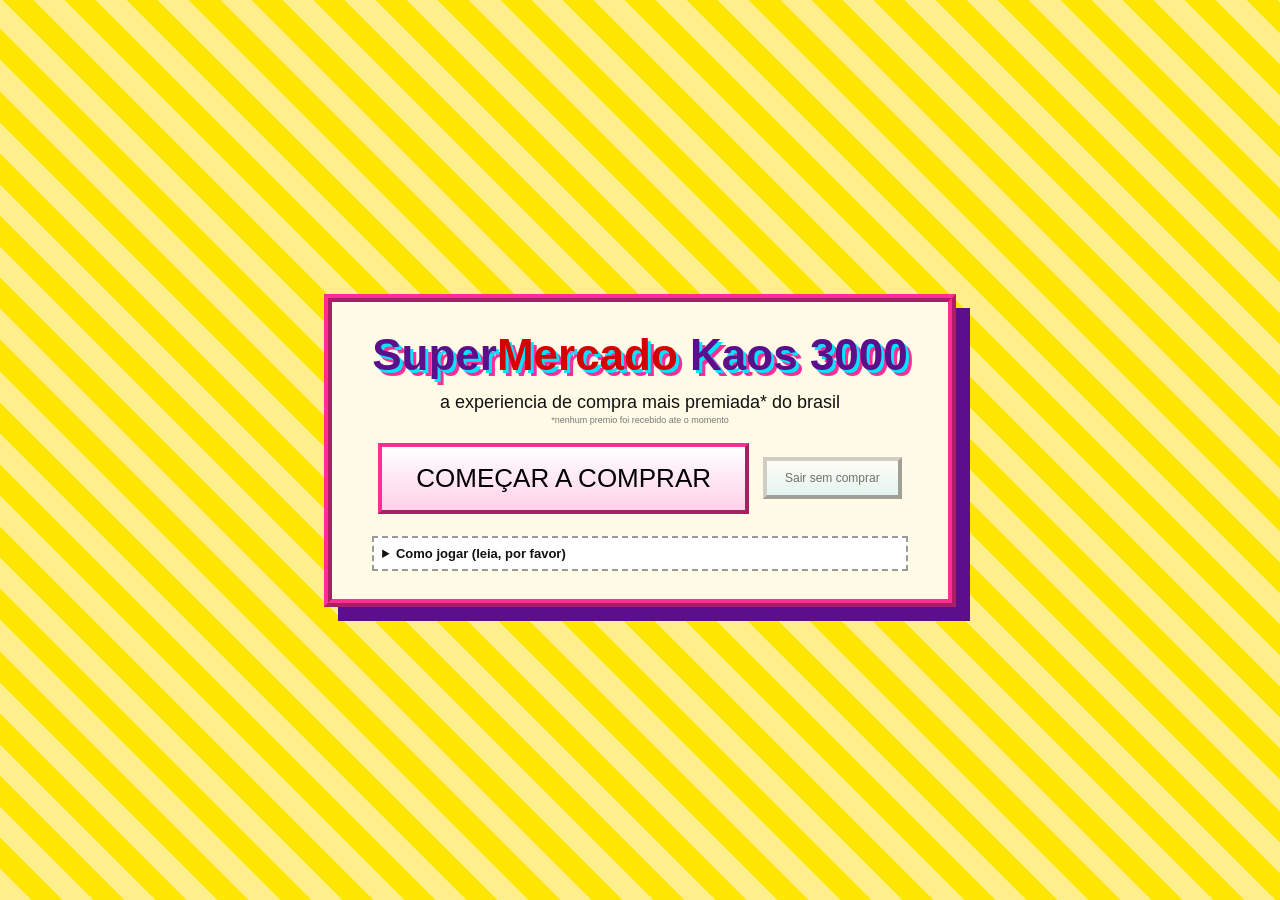
==== public/index.html @ 27c6c60c "Prepara deploy na Cloudflare Move o site para public/ para que apenas ele seja publicado, mantendo d" ====
<!doctype html>
<html lang="pt-BR">
<head>
<meta charset="utf-8">
<meta name="viewport" content="width=device-width,initial-scale=1">
<title>SuperMercado Kaos 3000</title>
<link rel="stylesheet" href="css/style.css">
</head>
<body>

<div id="toast-layer"></div>

<!-- ============ TELA TITULO ============ -->
<section id="tela-titulo" class="tela ativa">
  <div class="titulo-caixa">
    <h1 class="logo">Super<span>Mercado</span> Kaos 3000</h1>
    <p class="slogan">a experiencia de compra mais premiada* do brasil</p>
    <p class="letrinha">*nenhum premio foi recebido ate o momento</p>
    <div id="botoes-titulo" class="linha-botoes">
      <button class="btn btn-gigante" data-acao="comecar">COMEÇAR A COMPRAR</button>
      <button class="btn btn-fantasma" data-acao="sair">Sair sem comprar</button>
    </div>
    <details class="ajuda">
      <summary>Como jogar (leia, por favor)</summary>
      <ul>
        <li><b>W</b> anda pra frente, <b>S</b> da re.</li>
        <li><b>A</b> e <b>D</b> viram o carrinho. A rodinha esquerda esta empenada.</li>
        <li>Pra abrir uma prateleira: <b>estacione</b> o carrinho na vaga amarela e <b>pare completamente</b>.</li>
        <li>Arraste os produtos pra dentro da cesta. Devagar. Eles caem.</li>
        <li>Com tudo na lista, estacione no <b>CAIXA</b> (retangulo verde).</li>
      </ul>
    </details>
  </div>
</section>

<!-- ============ TELA LOJA ============ -->
<section id="tela-loja" class="tela">
  <div id="topo-loja">
    <div class="busca-caixa">
      <label for="busca">Localizar produto</label>
      <input id="busca" type="text" autocomplete="off" placeholder="digite bem devagar...">
      <span id="busca-status" class="busca-status"></span>
      <ul id="busca-resultados"></ul>
    </div>
    <div id="cronometro" class="cronometro">carrinho estavel</div>
  </div>

  <div id="palco">
    <canvas id="mapa" width="900" height="560"></canvas>
    <div id="minimapa-caixa">
      <canvas id="minimapa" width="150" height="100"></canvas>
      <span>mapa (sem zoom)</span>
    </div>
  </div>

  <aside id="painel-lateral">
    <div class="bloco">
      <h2>Lista de compras</h2>
      <ul id="lista-compras"></ul>
    </div>
    <div class="bloco">
      <h2>Carrinho <span id="contador-carrinho">(0)</span></h2>
      <ul id="lista-carrinho"><li class="vazio">vazio, igual sua geladeira</li></ul>
      <p class="total">Total: <b id="total-carrinho">R$ 0,00</b></p>
      <div id="botoes-carrinho" class="linha-botoes-mini">
        <button class="btn btn-mini" data-acao="ir-caixa">Ir pro caixa</button>
        <button class="btn btn-mini btn-perigo" data-acao="limpar">Limpar tudo</button>
      </div>
    </div>
  </aside>
</section>

<!-- ============ OVERLAY PRATELEIRA ============ -->
<div id="overlay-prateleira" class="overlay">
  <div class="modal modal-prateleira">
    <header>
      <h2 id="prateleira-titulo">Prateleira</h2>
      <button class="fechar" data-acao="fechar-prateleira">x</button>
    </header>
    <div class="prateleira-corpo">
      <div id="prateleira-itens" class="prateleira-itens"></div>
      <div id="cesta" class="cesta">
        <span class="cesta-rotulo">cesta do carrinho</span>
      </div>
    </div>
    <p class="dica">arraste devagar. se soltar no ar, cai no chao.</p>
  </div>
</div>

<!-- ============ OVERLAY QUANTIDADE ============ -->
<div id="overlay-qtd" class="overlay">
  <div class="modal modal-qtd">
    <h2>Quantas unidades de <span id="qtd-nome"></span>?</h2>
    <p class="qtd-numero" id="qtd-numero">0</p>
    <div class="qtd-area" id="qtd-area">
      <button class="btn btn-mais" id="btn-mais">+</button>
    </div>
    <div class="linha-botoes-mini">
      <button class="btn btn-mini" data-acao="confirmar-qtd">Confirmar</button>
      <button class="btn btn-mini btn-fantasma" data-acao="cancelar-qtd">Desistir</button>
    </div>
  </div>
</div>

<!-- ============ OVERLAY CAIXA ============ -->
<div id="overlay-caixa" class="overlay">
  <div class="modal modal-caixa">

    <div class="etapa" id="etapa-fila">
      <h2>Fila do caixa 3</h2>
      <p id="fila-texto">A senhora na sua frente esta discutindo um cupom de 2019.</p>
      <div class="barra"><div id="fila-barra"></div></div>
      <button class="btn btn-mini" id="btn-fila-pular">Pular a fila</button>
    </div>

    <div class="etapa" id="etapa-scanner">
      <h2>Passe os produtos no leitor</h2>
      <p class="dica">arraste o produto ate o leitor. gire com a <b>roda do mouse</b> ate o codigo ficar reto.</p>
      <div class="scanner-area">
        <div id="scanner-pilha" class="scanner-pilha"></div>
        <div id="leitor" class="leitor"><span>LEITOR</span></div>
      </div>
      <p class="scanner-status" id="scanner-status">faltam <b>0</b> itens</p>
    </div>

    <div class="etapa" id="etapa-captcha">
      <h2>Confirme que voce nao e um carrinho</h2>
      <p class="dica">clique em <b>todos</b> os carrinhos e depois em verificar.</p>
      <div id="captcha-grade" class="captcha-grade"></div>
      <button class="btn btn-mini" id="btn-captcha">Verificar</button>
    </div>

    <div class="etapa" id="etapa-pagamento">
      <h2>Pagamento</h2>
      <p class="dica">digite o numero do cartao: <b class="cartao-modelo">4242 4242 4242 4242</b></p>
      <p class="cartao-visor" id="cartao-visor">________ ________</p>
      <div id="teclado" class="teclado"></div>
      <button class="btn btn-mini btn-perigo" id="btn-limpar-cartao">Limpar tudo</button>
    </div>

  </div>
</div>

<!-- ============ OVERLAY CONFIRMACAO ============ -->
<div id="overlay-confirma" class="overlay">
  <div class="modal modal-confirma">
    <h2 id="confirma-texto">Tem certeza?</h2>
    <div id="confirma-botoes" class="linha-botoes-mini"></div>
  </div>
</div>

<!-- ============ TELA FINAL ============ -->
<section id="tela-final" class="tela">
  <div class="recibo">
    <h1>CUPOM NAO FISCAL</h1>
    <pre id="recibo-corpo"></pre>
    <p id="recibo-piada" class="recibo-piada"></p>
    <div id="botoes-final" class="linha-botoes-mini"></div>
  </div>
</section>

<script src="js/util.js"></script>
<script src="js/dados.js"></script>
<script src="js/estado.js"></script>
<script src="js/loja.js"></script>
<script src="js/prateleira.js"></script>
<script src="js/caixa.js"></script>
<script src="js/main.js"></script>
</body>
</html>
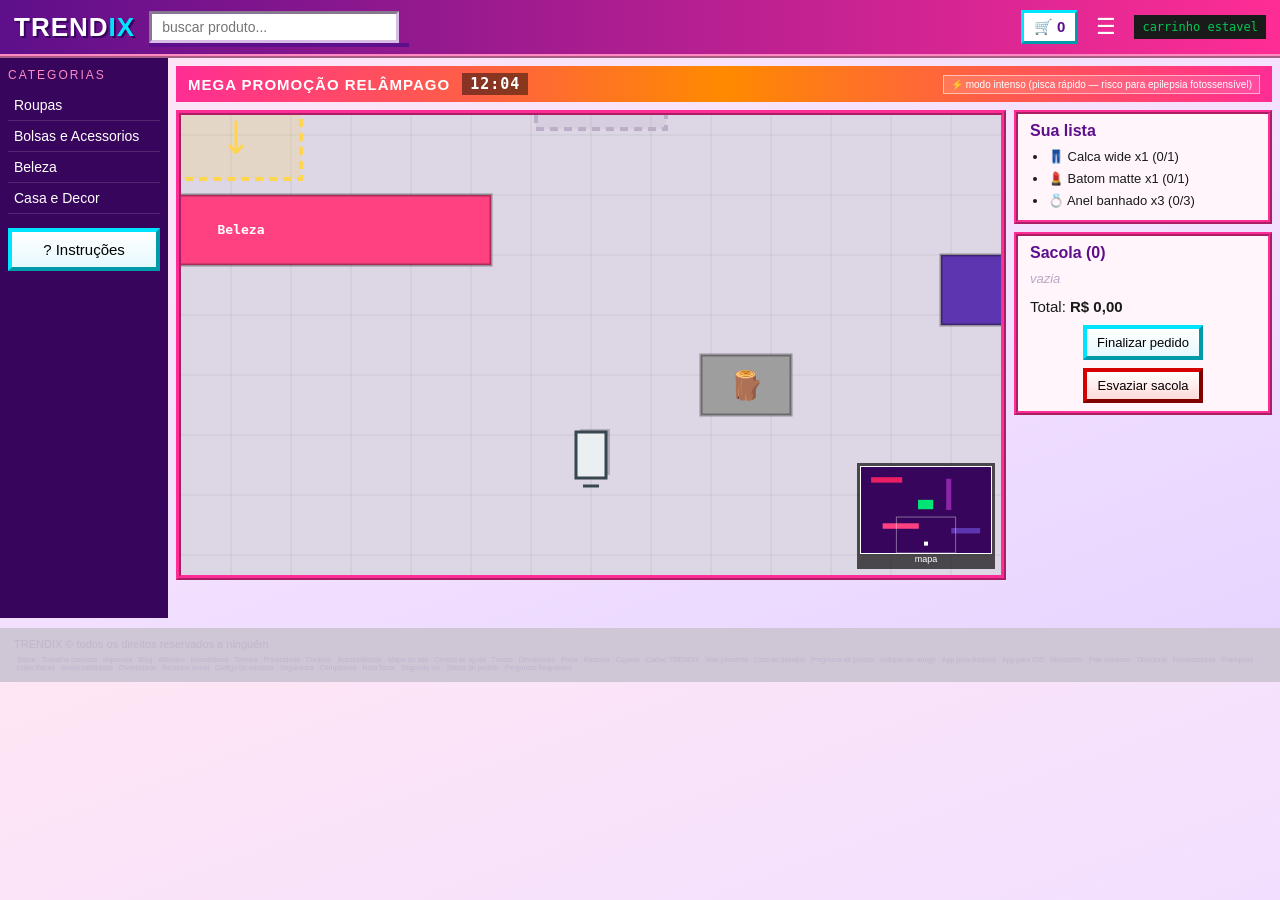
==== commit c718d5d9: "Refactor HTML structure and improve accessibility features - Updated the language attribute in index" ====
--- a/public/index.html
+++ b/public/index.html
@@ -1,86 +1,163 @@
 <!doctype html>
-<html lang="pt-BR">
+<!-- WCAG 3.1.1 Language of Page (A): violado de proposito.
+     A pagina inteira esta em portugues e declara ingles. -->
+<html lang="en">
 <head>
 <meta charset="utf-8">
-<meta name="viewport" content="width=device-width,initial-scale=1">
-<title>SuperMercado Kaos 3000</title>
+<!-- WCAG 1.4.4 Resize Text (AA): violado de proposito.
+     user-scalable=no e maximum-scale=1 bloqueiam o zoom. -->
+<meta name="viewport" content="width=device-width,initial-scale=1,maximum-scale=1,user-scalable=no">
+<title>TRENDIX</title>
 <link rel="stylesheet" href="css/style.css">
 </head>
 <body>
 
 <div id="toast-layer"></div>
 
-<!-- ============ TELA TITULO ============ -->
-<section id="tela-titulo" class="tela ativa">
-  <div class="titulo-caixa">
-    <h1 class="logo">Super<span>Mercado</span> Kaos 3000</h1>
-    <p class="slogan">a experiencia de compra mais premiada* do brasil</p>
-    <p class="letrinha">*nenhum premio foi recebido ate o momento</p>
-    <div id="botoes-titulo" class="linha-botoes">
-      <button class="btn btn-gigante" data-acao="comecar">COMEÇAR A COMPRAR</button>
-      <button class="btn btn-fantasma" data-acao="sair">Sair sem comprar</button>
-    </div>
-    <details class="ajuda">
-      <summary>Como jogar (leia, por favor)</summary>
-      <ul>
-        <li><b>W</b> anda pra frente, <b>S</b> da re.</li>
-        <li><b>A</b> e <b>D</b> viram o carrinho. A rodinha esquerda esta empenada.</li>
-        <li>Pra abrir uma prateleira: <b>estacione</b> o carrinho na vaga amarela e <b>pare completamente</b>.</li>
-        <li>Arraste os produtos pra dentro da cesta. Devagar. Eles caem.</li>
-        <li>Com tudo na lista, estacione no <b>CAIXA</b> (retangulo verde).</li>
-      </ul>
-    </details>
-  </div>
-</section>
-
-<!-- ============ TELA LOJA ============ -->
-<section id="tela-loja" class="tela">
-  <div id="topo-loja">
-    <div class="busca-caixa">
-      <label for="busca">Localizar produto</label>
-      <input id="busca" type="text" autocomplete="off" placeholder="digite bem devagar...">
-      <span id="busca-status" class="busca-status"></span>
-      <ul id="busca-resultados"></ul>
-    </div>
-    <div id="cronometro" class="cronometro">carrinho estavel</div>
-  </div>
-
-  <div id="palco">
-    <canvas id="mapa" width="900" height="560"></canvas>
-    <div id="minimapa-caixa">
-      <canvas id="minimapa" width="150" height="100"></canvas>
-      <span>mapa (sem zoom)</span>
-    </div>
-  </div>
-
-  <aside id="painel-lateral">
-    <div class="bloco">
-      <h2>Lista de compras</h2>
-      <ul id="lista-compras"></ul>
-    </div>
-    <div class="bloco">
-      <h2>Carrinho <span id="contador-carrinho">(0)</span></h2>
-      <ul id="lista-carrinho"><li class="vazio">vazio, igual sua geladeira</li></ul>
-      <p class="total">Total: <b id="total-carrinho">R$ 0,00</b></p>
-      <div id="botoes-carrinho" class="linha-botoes-mini">
-        <button class="btn btn-mini" data-acao="ir-caixa">Ir pro caixa</button>
-        <button class="btn btn-mini btn-perigo" data-acao="limpar">Limpar tudo</button>
-      </div>
-    </div>
+<!-- ============ CASCA: HEADER ============ -->
+<header id="topo">
+  <span class="logo">TREND<span>IX</span></span>
+
+  <div class="busca-caixa">
+    <input id="busca" type="text" autocomplete="off" placeholder="buscar produto..." tabindex="9">
+    <span id="busca-status" class="busca-status"></span>
+    <ul id="busca-resultados"></ul>
+  </div>
+
+  <!-- WCAG 4.1.2 Name, Role, Value (A): div fazendo papel de botao, sem role -->
+  <div class="badge-carrinho" id="badge-carrinho" tabindex="4">🛒 <b>0</b></div>
+  <div class="hamburguer" id="hamburguer" tabindex="14">☰</div>
+  <div id="cronometro" class="cronometro">carrinho estavel</div>
+</header>
+
+<!-- ============ CASCA: CORPO ============ -->
+<div id="app">
+
+  <aside id="menu-lateral">
+    <p class="menu-titulo">CATEGORIAS</p>
+    <ul id="menu-categorias"></ul>
+    <button class="btn btn-instrucoes" id="btn-instrucoes" tabindex="2">? Instruções</button>
   </aside>
-</section>
+
+  <main id="conteudo">
+
+    <!-- WCAG 2.2.2 Pause, Stop, Hide (A): pisca e conta sozinho, sem controle de pausa.
+         WCAG 2.3.1 Three Flashes (A): frequencia fixada em 2 Hz, abaixo do limiar. -->
+    <div id="banner" class="banner">
+      <span class="banner-texto">MEGA PROMOÇÃO RELÂMPAGO</span>
+      <span class="banner-tempo" id="banner-tempo">00:00</span>
+      <button class="banner-opt" id="btn-flash" tabindex="17">
+        ⚡ modo intenso (pisca rápido — risco para epilepsia fotossensível)
+      </button>
+    </div>
+
+    <!-- ============ TELA LOJA ============ -->
+    <section id="tela-loja" class="tela ativa">
+      <div id="palco">
+        <!-- WCAG 1.1.1 Non-text Content (A): o jogo inteiro e um canvas sem alternativa -->
+        <canvas id="mapa" width="820" height="460"></canvas>
+        <div id="minimapa-caixa">
+          <canvas id="minimapa" width="130" height="86"></canvas>
+          <span>mapa</span>
+        </div>
+      </div>
+
+      <aside id="painel-lateral">
+        <div class="bloco">
+          <h2>Sua lista</h2>
+          <ul id="lista-compras"></ul>
+        </div>
+        <div class="bloco">
+          <h2>Sacola <span id="contador-carrinho">(0)</span></h2>
+          <ul id="lista-carrinho"><li class="vazio">vazia</li></ul>
+          <p class="total">Total: <b id="total-carrinho">R$ 0,00</b></p>
+          <div id="botoes-carrinho" class="linha-botoes-mini">
+            <button class="btn btn-mini" data-acao="ir-caixa" tabindex="6">Finalizar pedido</button>
+            <button class="btn btn-mini btn-perigo" data-acao="limpar" tabindex="5">Esvaziar sacola</button>
+          </div>
+        </div>
+      </aside>
+    </section>
+
+    <!-- ============ TELA FINAL ============ -->
+    <section id="tela-final" class="tela">
+      <div class="recibo">
+        <h1>PEDIDO TRENDIX</h1>
+        <pre id="recibo-corpo"></pre>
+        <p id="recibo-piada" class="recibo-piada"></p>
+        <div id="botoes-final" class="linha-botoes-mini"></div>
+      </div>
+    </section>
+
+  </main>
+</div>
+
+<!-- ============ CASCA: RODAPE ============ -->
+<!-- WCAG 2.5.8 Target Size (AA): links de 8px de altura, colados -->
+<footer id="rodape">
+  <p class="rodape-titulo">TRENDIX &copy; todos os direitos reservados a ninguém</p>
+  <nav id="rodape-links" aria-hidden="true"></nav>
+</footer>
+
+<!-- ============ OVERLAY INSTRUÇÕES (honesto de propósito) ============ -->
+<div id="overlay-instrucoes" class="overlay">
+  <div class="modal modal-instrucoes">
+    <header>
+      <h2>Como jogar</h2>
+      <button class="fechar fechar-grande" data-acao="fechar-instrucoes">Fechar</button>
+    </header>
+
+    <p class="instr-intro">
+      O jogo está pausado enquanto este painel estiver aberto. Leia com calma.
+    </p>
+
+    <h3>Objetivo</h3>
+    <p>Pegar os itens da sua lista e finalizar o pedido no CHECKOUT.</p>
+
+    <h3>Dirigir o carrinho</h3>
+    <ul>
+      <li><b>W</b> ou <b>↑</b> — acelera para frente</li>
+      <li><b>S</b> ou <b>↓</b> — dá ré</li>
+      <li><b>A</b> ou <b>←</b> — vira para a <b>direita</b> (sim, invertido)</li>
+      <li><b>D</b> ou <b>→</b> — vira para a <b>esquerda</b> (também invertido)</li>
+    </ul>
+    <p>A rodinha esquerda é empenada e puxa sozinha. A cada 7 a 14 segundos ela trava
+    por cerca de 1 segundo e o carrinho ignora quem está dirigindo.</p>
+
+    <h3>Abrir uma seção</h3>
+    <p>Dirija até a vaga tracejada em frente à seção. Para abrir, você precisa das
+    três coisas ao mesmo tempo: estar <b>dentro da vaga</b>, estar <b>parado</b> e
+    estar <b>alinhado com a seta</b> (tolerância de 22 graus). Segure meio segundo.</p>
+
+    <h3>Pegar produtos</h3>
+    <p>Arraste o produto da arara até a sacola. <b>Devagar:</b> se o mouse se mover
+    rápido demais, o produto escorrega da mão e cai no chão. O que cai volta sozinho
+    para o lugar.</p>
+    <p>Na tela de quantidade só existe o botão <b>+</b>. Depois de 5 cliques ele começa
+    a fugir do cursor.</p>
+
+    <h3>Finalizar</h3>
+    <p>Com a lista completa, estacione na vaga do <b>CHECKOUT</b>. Depois vêm a fila,
+    o leitor de código de barras (gire o produto com a <b>roda do mouse</b>), o captcha
+    e o pagamento.</p>
+
+    <h3>Cuidado</h3>
+    <p>Carrinho parado por 60 segundos é recolhido e a sacola esvazia. O aviso aparece
+    aos 30 segundos, no canto superior direito.</p>
+  </div>
+</div>
 
 <!-- ============ OVERLAY PRATELEIRA ============ -->
 <div id="overlay-prateleira" class="overlay">
   <div class="modal modal-prateleira">
     <header>
-      <h2 id="prateleira-titulo">Prateleira</h2>
-      <button class="fechar" data-acao="fechar-prateleira">x</button>
+      <h2 id="prateleira-titulo">Seção</h2>
+      <button class="fechar" data-acao="fechar-prateleira" tabindex="21">x</button>
     </header>
     <div class="prateleira-corpo">
       <div id="prateleira-itens" class="prateleira-itens"></div>
       <div id="cesta" class="cesta">
-        <span class="cesta-rotulo">cesta do carrinho</span>
+        <span class="cesta-rotulo">sua sacola</span>
       </div>
     </div>
     <p class="dica">arraste devagar. se soltar no ar, cai no chao.</p>
@@ -102,13 +179,13 @@
   </div>
 </div>
 
-<!-- ============ OVERLAY CAIXA ============ -->
+<!-- ============ OVERLAY CHECKOUT ============ -->
 <div id="overlay-caixa" class="overlay">
   <div class="modal modal-caixa">
 
     <div class="etapa" id="etapa-fila">
-      <h2>Fila do caixa 3</h2>
-      <p id="fila-texto">A senhora na sua frente esta discutindo um cupom de 2019.</p>
+      <h2>Fila do checkout</h2>
+      <p id="fila-texto">A pessoa na sua frente está discutindo um cupom de 2019.</p>
       <div class="barra"><div id="fila-barra"></div></div>
       <button class="btn btn-mini" id="btn-fila-pular">Pular a fila</button>
     </div>
@@ -130,6 +207,8 @@
       <button class="btn btn-mini" id="btn-captcha">Verificar</button>
     </div>
 
+    <!-- WCAG 2.1.2 No Keyboard Trap (A): esta etapa prende o Tab ate os 16 digitos.
+         WCAG 3.3.2 Labels or Instructions (A): o teclado nao tem label associado. -->
     <div class="etapa" id="etapa-pagamento">
       <h2>Pagamento</h2>
       <p class="dica">digite o numero do cartao: <b class="cartao-modelo">4242 4242 4242 4242</b></p>
@@ -148,16 +227,6 @@
     <div id="confirma-botoes" class="linha-botoes-mini"></div>
   </div>
 </div>
-
-<!-- ============ TELA FINAL ============ -->
-<section id="tela-final" class="tela">
-  <div class="recibo">
-    <h1>CUPOM NAO FISCAL</h1>
-    <pre id="recibo-corpo"></pre>
-    <p id="recibo-piada" class="recibo-piada"></p>
-    <div id="botoes-final" class="linha-botoes-mini"></div>
-  </div>
-</section>
 
 <script src="js/util.js"></script>
 <script src="js/dados.js"></script>
--- a/public/css/style.css
+++ b/public/css/style.css
@@ -0,0 +1,293 @@
+/* TRENDIX - folha de estilo deliberadamente hostil
+   Varias regras aqui violam WCAG 2.2 de proposito. Ver docs/WCAG.md. */
+
+:root{
+  --rosa:#ff2d95;
+  --rosa-claro:#ff8ac2;
+  --violeta:#5e0f8b;
+  --violeta-escuro:#37065c;
+  --ciano:#00e5ff;
+  --verde:#00c853;
+  --vermelho:#d50000;
+  --papel:#fff5fb;
+  --cinza:#9aa0a6;
+  /* WCAG 1.4.3 Contrast (Minimum) (AA): pares abaixo de 4.5:1 de proposito */
+  --texto-fraco:#b9a8c4;        /* sobre --papel: ~1.9:1 */
+  --rodape-texto:#c2b6cc;       /* sobre #cfc6d6: ~1.3:1 */
+  --rodape-fundo:#cfc6d6;
+}
+
+*{box-sizing:border-box}
+
+/* WCAG 2.4.7 Focus Visible (AA): violado de proposito.
+   Nenhum elemento mostra onde o foco esta. */
+*:focus{outline:none}
+*:focus-visible{outline:none}
+
+body{
+  margin:0;
+  font-family:"Comic Sans MS","Comic Neue",cursive,sans-serif;
+  background:linear-gradient(160deg,#ffe6f4 0%,#f3e0ff 55%,#e5d4ff 100%);
+  color:#1a1a1a;
+  user-select:none;
+  cursor:progress;
+}
+
+/* ============ HEADER ============ */
+#topo{
+  display:flex;align-items:center;gap:14px;
+  height:58px;padding:0 14px;
+  background:linear-gradient(90deg,var(--violeta),var(--rosa));
+  border-bottom:4px ridge var(--rosa-claro);
+}
+.logo{
+  font-size:26px;font-weight:bold;letter-spacing:1px;
+  color:#fff;text-shadow:2px 2px 0 var(--violeta-escuro);
+  white-space:nowrap;
+}
+.logo span{color:var(--ciano)}
+
+.busca-caixa{position:relative;display:flex;align-items:center;gap:8px}
+.busca-caixa input{
+  font-family:inherit;font-size:14px;padding:5px 10px;width:250px;
+  border:3px inset #d7bce5;background:#fff;
+}
+/* WCAG 1.4.3: rosa claro sobre gradiente rosa, quase ilegivel */
+.busca-status{font-size:11px;color:var(--rosa-claro);min-width:130px}
+#busca-resultados{
+  position:absolute;top:32px;left:0;z-index:40;margin:0;padding:0;
+  list-style:none;background:#fff;border:2px solid var(--violeta);min-width:260px;
+}
+#busca-resultados li{padding:4px 8px;font-size:13px;cursor:pointer;border-bottom:1px dotted #ddd}
+#busca-resultados li:hover{background:var(--rosa-claro)}
+
+.badge-carrinho{
+  margin-left:auto;background:#fff;color:var(--violeta);
+  padding:5px 10px;font-size:15px;border:3px outset var(--ciano);cursor:pointer;
+}
+.hamburguer{color:#fff;font-size:22px;cursor:pointer;padding:0 4px}
+.cronometro{font-size:12px;background:#1a1a1a;color:var(--verde);padding:5px 8px;font-family:monospace}
+.cronometro.alerta{color:#fff;background:var(--vermelho);animation:piscar .5s infinite}
+
+/* ============ CORPO ============ */
+#app{display:flex;align-items:flex-start}
+
+#menu-lateral{
+  width:168px;flex:none;padding:10px 8px;
+  background:var(--violeta-escuro);color:#fff;min-height:560px;
+}
+.menu-titulo{margin:0 0 8px;font-size:12px;letter-spacing:2px;color:var(--rosa-claro)}
+#menu-categorias{list-style:none;margin:0 0 14px;padding:0}
+#menu-categorias li{
+  padding:7px 6px;font-size:14px;cursor:pointer;
+  border-bottom:1px solid #ffffff22;
+}
+#menu-categorias li:hover{background:var(--rosa);color:#fff}
+#menu-categorias li.ativa{background:var(--rosa)}
+.btn-instrucoes{
+  width:100%;font-size:14px;padding:9px 6px;
+  border:3px outset var(--ciano);background:linear-gradient(#fff,#d9f7ff);
+}
+
+#conteudo{flex:1;min-width:0;padding:8px}
+
+/* ============ BANNER ============ */
+/* WCAG 2.2.2 Pause, Stop, Hide (A): pisca e conta sozinho, sem pausa.
+   WCAG 2.3.1 Three Flashes (A): 0.5s de periodo = 2 Hz, abaixo do limiar de 3 Hz. */
+.banner{
+  display:flex;align-items:center;gap:12px;flex-wrap:wrap;
+  background:linear-gradient(90deg,var(--rosa),#ff8a00,var(--rosa));
+  color:#fff;padding:7px 12px;margin-bottom:8px;
+  font-size:15px;font-weight:bold;letter-spacing:1px;
+  animation:piscar .5s infinite;
+}
+/* opt-in explicito: acima de 3 Hz, so quando a pessoa escolhe */
+.banner.intenso{animation:piscar .14s infinite}
+.banner-tempo{font-family:monospace;background:#0007;padding:2px 8px}
+.banner-opt{
+  margin-left:auto;font-family:inherit;font-size:10px;
+  background:#ffffff22;color:#fff;border:1px solid #fff8;padding:3px 7px;cursor:pointer;
+}
+@keyframes piscar{50%{opacity:.25}}
+
+/* ============ TELAS ============ */
+.tela{display:none}
+.tela.ativa{display:flex;gap:8px;align-items:flex-start;flex-wrap:wrap}
+
+#palco{position:relative;border:5px ridge var(--rosa);background:#ddd6e4;line-height:0}
+#mapa{display:block}
+#minimapa-caixa{
+  position:absolute;right:6px;bottom:6px;background:#000a;padding:3px;
+  color:#fff;font-size:9px;text-align:center;line-height:1.3;
+}
+#minimapa{display:block;border:1px solid #fff}
+
+#painel-lateral{flex:1;min-width:240px;display:flex;flex-direction:column;gap:8px}
+.bloco{background:var(--papel);border:4px ridge var(--rosa);padding:8px 12px}
+.bloco h2{margin:0 0 6px;font-size:16px;color:var(--violeta)}
+#lista-compras,#lista-carrinho{margin:0;padding-left:18px;font-size:13px;line-height:1.7;max-height:150px;overflow:auto}
+#lista-compras li.ok{color:var(--verde);text-decoration:line-through}
+#lista-carrinho .vazio{list-style:none;margin-left:-18px;color:var(--texto-fraco);font-style:italic}
+.total{margin:8px 0 0;font-size:15px}
+
+/* ============ RODAPE ============ */
+#rodape{background:var(--rodape-fundo);padding:10px 14px;margin-top:10px}
+/* WCAG 1.4.3: cinza claro sobre cinza claro */
+.rodape-titulo{margin:0 0 6px;font-size:11px;color:var(--rodape-texto)}
+#rodape-links{display:flex;flex-wrap:wrap}
+/* WCAG 2.5.8 Target Size (Minimum) (AA): 8px de altura, colados um no outro */
+#rodape-links a{
+  display:block;height:8px;line-height:8px;font-size:7px;
+  padding:0 3px;color:var(--rodape-texto);text-decoration:none;white-space:nowrap;
+}
+#rodape-links a:hover{color:var(--violeta)}
+
+/* ============ BOTOES ============ */
+.btn{
+  font-family:inherit;
+  border:4px outset var(--ciano);
+  background:linear-gradient(#fff,#e6f9ff);
+  padding:9px 16px;font-size:15px;cursor:pointer;
+}
+.btn:active{border-style:inset}
+.btn-fantasma{opacity:.55;font-size:12px;border-color:#bbb}
+.btn-mini{font-size:13px;padding:6px 10px}
+.btn-perigo{border-color:var(--vermelho);background:linear-gradient(#fff,#ffdada)}
+.linha-botoes-mini{display:flex;gap:8px;justify-content:center;flex-wrap:wrap;margin-top:10px}
+
+/* ============ OVERLAYS ============ */
+.overlay{
+  display:none;position:fixed;inset:0;z-index:60;
+  background:#000a;align-items:center;justify-content:center;
+}
+.overlay.ativa{display:flex}
+.modal{
+  background:var(--papel);border:8px ridge var(--violeta);
+  padding:18px 22px;max-width:880px;box-shadow:16px 16px 0 #0007;
+}
+.modal header{display:flex;align-items:center;gap:16px}
+.modal h2{margin:0 0 8px;color:var(--violeta)}
+/* WCAG 2.5.8: alvo de 30x30 com area util menor ainda */
+.fechar{
+  margin-left:auto;border:3px outset var(--vermelho);background:#fff;
+  font-family:inherit;font-size:14px;width:30px;height:30px;cursor:pointer;
+}
+.dica{font-size:12px;color:#666;margin:10px 0 0;font-style:italic}
+
+/* ============ INSTRUÇÕES (honesto de proposito) ============ */
+.modal-instrucoes{
+  width:660px;max-height:82vh;overflow:auto;
+  font-family:system-ui,"Segoe UI",Arial,sans-serif;
+  color:#1a1a1a;background:#fff;
+}
+.modal-instrucoes h2{font-family:inherit}
+.modal-instrucoes h3{margin:16px 0 4px;font-size:15px;color:var(--violeta)}
+.modal-instrucoes p{margin:5px 0;font-size:14px;line-height:1.6}
+.modal-instrucoes ul{margin:5px 0;padding-left:22px;font-size:14px;line-height:1.8}
+.instr-intro{background:#eef7ff;border-left:5px solid #2b7cd3;padding:8px 10px}
+/* alvo grande e rotulo textual: o unico botao honesto do app */
+.fechar-grande{
+  width:auto;height:auto;min-width:96px;min-height:44px;
+  font-size:15px;padding:10px 18px;border:3px outset var(--violeta);
+}
+.fechar-grande:focus-visible{outline:3px solid #2b7cd3;outline-offset:2px}
+
+/* ============ PRATELEIRA ============ */
+.prateleira-corpo{display:flex;gap:20px;margin-top:10px}
+.prateleira-itens{
+  position:relative;width:430px;height:300px;
+  background:repeating-linear-gradient(#c69fd8 0 4px,#eddaf6 4px 96px,#8e6ba3 96px 104px);
+  border:5px solid #6d4a80;overflow:hidden;
+}
+.produto{
+  position:absolute;width:74px;height:86px;
+  background:#fff;border:3px solid #333;border-radius:4px;
+  display:flex;flex-direction:column;align-items:center;justify-content:center;
+  font-size:10px;text-align:center;cursor:grab;padding:2px;
+  box-shadow:2px 2px 0 #0004;
+}
+.produto .emoji{font-size:26px;line-height:1}
+/* WCAG 1.4.3: preco antigo em cinza clarissimo sobre branco */
+.produto .preco-de{color:#d8d8d8;text-decoration:line-through;font-size:9px}
+.produto .preco{color:var(--rosa);font-weight:bold}
+.produto.arrastando{cursor:grabbing;z-index:20}
+.cesta{
+  position:relative;width:300px;height:300px;
+  background:#c9bed4;border:6px dashed var(--violeta);overflow:hidden;
+}
+.cesta.alvo{background:#ffd6ec;border-color:var(--rosa)}
+.cesta-rotulo{position:absolute;top:8px;left:0;right:0;text-align:center;font-size:12px;color:#fff}
+
+/* ============ QUANTIDADE ============ */
+.modal-qtd{text-align:center;width:420px}
+.qtd-numero{font-size:52px;margin:6px 0;font-family:monospace}
+.qtd-area{position:relative;height:150px;border:3px dotted #ccc;margin-top:6px}
+/* WCAG 2.5.8: alvo que foge do cursor */
+.btn-mais{
+  position:absolute;left:50%;top:50%;transform:translate(-50%,-50%);
+  font-size:30px;width:74px;height:74px;border-color:var(--rosa);
+  background:linear-gradient(#fff,#ffd6ec);transition:left .25s,top .25s;
+}
+
+/* ============ CHECKOUT ============ */
+.modal-caixa{width:780px;min-height:430px}
+.etapa{display:none}
+.etapa.ativa{display:block}
+.barra{height:26px;border:3px inset #aaa;background:#fff;margin:14px 0}
+#fila-barra{height:100%;width:0;background:repeating-linear-gradient(90deg,var(--rosa) 0 10px,var(--violeta) 10px 20px)}
+.scanner-area{display:flex;gap:24px;margin-top:12px;align-items:center}
+.scanner-pilha{position:relative;width:440px;height:262px;background:#efe6f5;border:4px solid #9d8aa9}
+.leitor{
+  width:230px;height:170px;background:#222;color:#0f0;
+  display:flex;align-items:center;justify-content:center;font-family:monospace;
+  border:6px solid #555;box-shadow:inset 0 0 30px #0f04;
+}
+.leitor.lendo{background:#003b00;color:#7fff7f}
+.item-scan{
+  position:absolute;width:112px;height:74px;background:#fff;border:2px solid #000;
+  cursor:grab;display:flex;flex-direction:column;align-items:center;justify-content:center;
+  font-size:10px;gap:3px;z-index:5;
+}
+.barras{
+  width:94px;height:32px;
+  background:repeating-linear-gradient(90deg,#000 0 2px,#fff 2px 4px,#000 4px 7px,#fff 7px 11px);
+}
+.scanner-status{margin-top:10px;font-size:13px}
+
+.captcha-grade{display:grid;grid-template-columns:repeat(3,86px);gap:6px;margin:14px 0}
+.captcha-cel{
+  height:86px;font-size:36px;background:#fff;border:3px solid #aaa;
+  display:flex;align-items:center;justify-content:center;cursor:pointer;
+}
+.captcha-cel.sel{border-color:var(--rosa);background:#ffd6ec;transform:scale(.93)}
+
+.cartao-modelo{font-family:monospace;background:#fff;padding:2px 6px}
+.cartao-visor{font-family:monospace;font-size:24px;letter-spacing:3px;background:#1a1a1a;color:var(--rosa-claro);padding:10px;text-align:center;margin:12px 0}
+.teclado{display:grid;grid-template-columns:repeat(5,72px);gap:8px;justify-content:center}
+.tecla{
+  height:56px;font-family:monospace;font-size:22px;cursor:pointer;
+  border:4px outset #bbb;background:#eee;
+}
+.tecla:active{border-style:inset}
+
+/* ============ CONFIRMACAO ============ */
+.modal-confirma{width:470px;text-align:center}
+
+/* ============ FINAL ============ */
+#tela-final.ativa{justify-content:center;padding:20px 0}
+.recibo{
+  background:#fff;padding:24px 34px;border:2px dashed #333;max-width:520px;
+  box-shadow:0 0 0 12px #fff, 14px 14px 0 #0004;
+}
+.recibo h1{font-family:monospace;font-size:20px;text-align:center;letter-spacing:3px}
+.recibo pre{font-family:monospace;font-size:13px;line-height:1.5;white-space:pre-wrap}
+.recibo-piada{text-align:center;font-size:15px;margin-top:14px}
+
+/* ============ TOAST ============ */
+/* WCAG 3.3.1 Error Identification (A): todo erro vira isto, e some em 400ms */
+#toast-layer{position:fixed;top:64px;left:50%;transform:translateX(-50%);z-index:99;pointer-events:none}
+.toast{
+  background:#1a1a1a;color:#fff;padding:6px 14px;margin-bottom:4px;font-size:13px;
+  border-left:6px solid var(--rosa);animation:sumir .4s forwards;
+}
+@keyframes sumir{0%{opacity:1}70%{opacity:1}100%{opacity:0;transform:translateY(-10px)}}
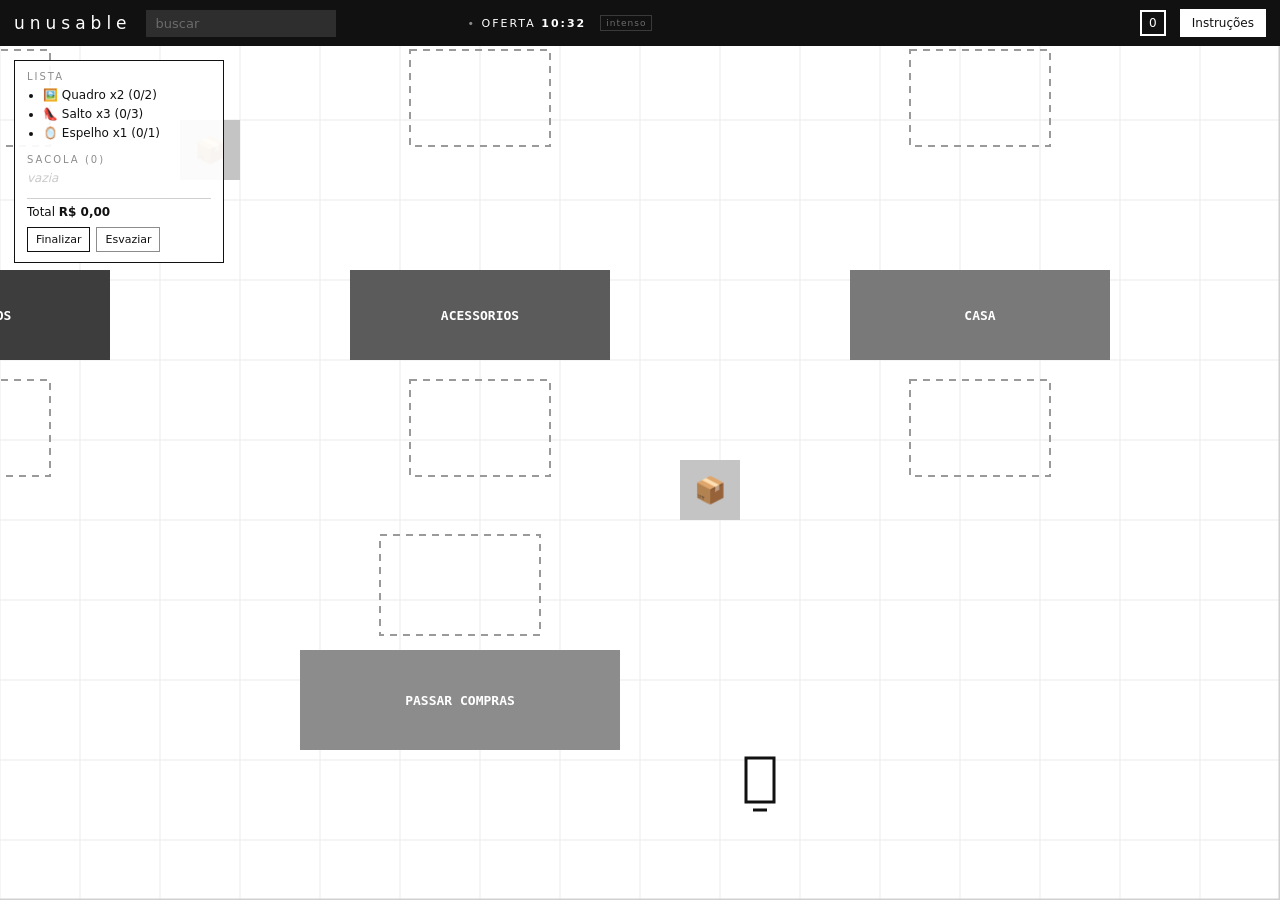
==== commit 2039df98: "Redesenha o app: minimalista monocromatico e mapa em tela cheia Renomeia o app para unusable e troca" ====
--- a/public/index.html
+++ b/public/index.html
@@ -7,97 +7,79 @@
 <!-- WCAG 1.4.4 Resize Text (AA): violado de proposito.
      user-scalable=no e maximum-scale=1 bloqueiam o zoom. -->
 <meta name="viewport" content="width=device-width,initial-scale=1,maximum-scale=1,user-scalable=no">
-<title>TRENDIX</title>
+<title>unusable</title>
 <link rel="stylesheet" href="css/style.css">
 </head>
 <body>
 
 <div id="toast-layer"></div>
 
-<!-- ============ CASCA: HEADER ============ -->
+<!-- ============ BARRA SUPERIOR ============ -->
 <header id="topo">
-  <span class="logo">TREND<span>IX</span></span>
+  <span class="logo">unusable</span>
 
   <div class="busca-caixa">
-    <input id="busca" type="text" autocomplete="off" placeholder="buscar produto..." tabindex="9">
+    <input id="busca" type="text" autocomplete="off" placeholder="buscar" tabindex="9">
     <span id="busca-status" class="busca-status"></span>
     <ul id="busca-resultados"></ul>
   </div>
 
+  <!-- WCAG 2.2.2 Pause, Stop, Hide (A): pisca e conta sozinho, sem controle de pausa.
+       WCAG 2.3.1 Three Flashes (A): 0.5s de periodo = 2 Hz, abaixo do limiar. -->
+  <span class="oferta" id="oferta">
+    <span class="oferta-ponto">&bull;</span> OFERTA <b id="oferta-tempo">00:00</b>
+  </span>
+  <button class="oferta-opt" id="btn-flash" tabindex="17"
+          title="pisca acima de 3 Hz - risco para epilepsia fotossensivel">intenso</button>
+
+  <span id="cronometro" class="cronometro"></span>
+
   <!-- WCAG 4.1.2 Name, Role, Value (A): div fazendo papel de botao, sem role -->
-  <div class="badge-carrinho" id="badge-carrinho" tabindex="4">🛒 <b>0</b></div>
-  <div class="hamburguer" id="hamburguer" tabindex="14">☰</div>
-  <div id="cronometro" class="cronometro">carrinho estavel</div>
+  <div class="badge-carrinho" id="badge-carrinho" tabindex="4">0</div>
+  <button class="btn-instrucoes" id="btn-instrucoes" tabindex="2">Instruções</button>
 </header>
 
-<!-- ============ CASCA: CORPO ============ -->
-<div id="app">
-
-  <aside id="menu-lateral">
-    <p class="menu-titulo">CATEGORIAS</p>
-    <ul id="menu-categorias"></ul>
-    <button class="btn btn-instrucoes" id="btn-instrucoes" tabindex="2">? Instruções</button>
-  </aside>
-
-  <main id="conteudo">
-
-    <!-- WCAG 2.2.2 Pause, Stop, Hide (A): pisca e conta sozinho, sem controle de pausa.
-         WCAG 2.3.1 Three Flashes (A): frequencia fixada em 2 Hz, abaixo do limiar. -->
-    <div id="banner" class="banner">
-      <span class="banner-texto">MEGA PROMOÇÃO RELÂMPAGO</span>
-      <span class="banner-tempo" id="banner-tempo">00:00</span>
-      <button class="banner-opt" id="btn-flash" tabindex="17">
-        ⚡ modo intenso (pisca rápido — risco para epilepsia fotossensível)
-      </button>
-    </div>
-
-    <!-- ============ TELA LOJA ============ -->
-    <section id="tela-loja" class="tela ativa">
-      <div id="palco">
-        <!-- WCAG 1.1.1 Non-text Content (A): o jogo inteiro e um canvas sem alternativa -->
-        <canvas id="mapa" width="820" height="460"></canvas>
-        <div id="minimapa-caixa">
-          <canvas id="minimapa" width="130" height="86"></canvas>
-          <span>mapa</span>
-        </div>
-      </div>
-
-      <aside id="painel-lateral">
-        <div class="bloco">
-          <h2>Sua lista</h2>
-          <ul id="lista-compras"></ul>
-        </div>
-        <div class="bloco">
-          <h2>Sacola <span id="contador-carrinho">(0)</span></h2>
-          <ul id="lista-carrinho"><li class="vazio">vazia</li></ul>
-          <p class="total">Total: <b id="total-carrinho">R$ 0,00</b></p>
-          <div id="botoes-carrinho" class="linha-botoes-mini">
-            <button class="btn btn-mini" data-acao="ir-caixa" tabindex="6">Finalizar pedido</button>
-            <button class="btn btn-mini btn-perigo" data-acao="limpar" tabindex="5">Esvaziar sacola</button>
-          </div>
-        </div>
-      </aside>
-    </section>
-
-    <!-- ============ TELA FINAL ============ -->
-    <section id="tela-final" class="tela">
-      <div class="recibo">
-        <h1>PEDIDO TRENDIX</h1>
-        <pre id="recibo-corpo"></pre>
-        <p id="recibo-piada" class="recibo-piada"></p>
-        <div id="botoes-final" class="linha-botoes-mini"></div>
-      </div>
-    </section>
-
-  </main>
-</div>
-
-<!-- ============ CASCA: RODAPE ============ -->
-<!-- WCAG 2.5.8 Target Size (AA): links de 8px de altura, colados -->
-<footer id="rodape">
-  <p class="rodape-titulo">TRENDIX &copy; todos os direitos reservados a ninguém</p>
-  <nav id="rodape-links" aria-hidden="true"></nav>
-</footer>
+<!-- ============ TELA LOJA: mapa em tela cheia ============ -->
+<section id="tela-loja" class="tela ativa">
+  <!-- WCAG 1.1.1 Non-text Content (A): o jogo inteiro e um canvas sem alternativa -->
+  <canvas id="mapa"></canvas>
+
+  <div id="hud">
+    <p class="hud-titulo">LISTA</p>
+    <ul id="lista-compras"></ul>
+    <p class="hud-titulo">SACOLA <span id="contador-carrinho">(0)</span></p>
+    <ul id="lista-carrinho"><li class="vazio">vazia</li></ul>
+    <p class="hud-total">Total <b id="total-carrinho">R$ 0,00</b></p>
+    <div id="botoes-carrinho" class="hud-botoes">
+      <button class="btn btn-mini" data-acao="ir-caixa" tabindex="6">Finalizar</button>
+      <button class="btn btn-mini btn-perigo" data-acao="limpar" tabindex="5">Esvaziar</button>
+    </div>
+  </div>
+</section>
+
+<!-- ============ TELA FINAL ============ -->
+<section id="tela-final" class="tela">
+  <div class="recibo">
+    <h1>PEDIDO</h1>
+    <pre id="recibo-corpo"></pre>
+    <p id="recibo-piada" class="recibo-piada"></p>
+    <div id="botoes-final" class="linha-botoes-mini"></div>
+  </div>
+</section>
+
+<!-- ============ AVISO DE COOKIES ============
+     WCAG 2.4.11 Focus Not Obscured (AA): a barra fica fixa por cima do conteudo.
+     WCAG 2.5.8 Target Size (AA): o "x" de recusar tem area minuscula ao lado
+     de um botao de aceitar enorme. -->
+<div id="cookies" class="cookies">
+  <p>
+    Usamos cookies, cookies de terceiros, cookies de quarta parte e alguns cookies que
+    ainda não sabemos de onde vêm. Ao continuar navegando, ao parar de navegar, ou ao
+    simplesmente existir, você concorda com tudo.
+  </p>
+  <button class="btn-cookie-ok" id="btn-cookie-ok" tabindex="30">ACEITAR TUDO</button>
+  <button class="btn-cookie-nao" id="btn-cookie-nao" tabindex="31" title="recusar">x</button>
+</div>
 
 <!-- ============ OVERLAY INSTRUÇÕES (honesto de propósito) ============ -->
 <div id="overlay-instrucoes" class="overlay">
@@ -112,7 +94,8 @@
     </p>
 
     <h3>Objetivo</h3>
-    <p>Pegar os itens da sua lista e finalizar o pedido no CHECKOUT.</p>
+    <p>Pegar os itens da sua lista e levar o carrinho até o <b>PASSAR COMPRAS</b>,
+    o retângulo largo na parte de baixo do mapa, perto de onde você começou.</p>
 
     <h3>Dirigir o carrinho</h3>
     <ul>
@@ -121,29 +104,27 @@
       <li><b>A</b> ou <b>←</b> — vira para a <b>direita</b> (sim, invertido)</li>
       <li><b>D</b> ou <b>→</b> — vira para a <b>esquerda</b> (também invertido)</li>
     </ul>
-    <p>A rodinha esquerda é empenada e puxa sozinha. A cada 7 a 14 segundos ela trava
-    por cerca de 1 segundo e o carrinho ignora quem está dirigindo.</p>
 
     <h3>Abrir uma seção</h3>
-    <p>Dirija até a vaga tracejada em frente à seção. Para abrir, você precisa das
-    três coisas ao mesmo tempo: estar <b>dentro da vaga</b>, estar <b>parado</b> e
-    estar <b>alinhado com a seta</b> (tolerância de 22 graus). Segure meio segundo.</p>
+    <p>Entre no retângulo tracejado em frente à prateleira e <b>fique parado por
+    3 segundos</b>. Um contador aparece em cima do carrinho. Não importa para que lado
+    o carrinho está apontando.</p>
 
     <h3>Pegar produtos</h3>
-    <p>Arraste o produto da arara até a sacola. <b>Devagar:</b> se o mouse se mover
-    rápido demais, o produto escorrega da mão e cai no chão. O que cai volta sozinho
-    para o lugar.</p>
+    <p>Arraste o produto da prateleira até a sacola. <b>Devagar:</b> se o mouse se mover
+    rápido demais, o produto escorrega e cai no chão. O que cai volta sozinho para o
+    lugar.</p>
     <p>Na tela de quantidade só existe o botão <b>+</b>. Depois de 5 cliques ele começa
     a fugir do cursor.</p>
 
     <h3>Finalizar</h3>
-    <p>Com a lista completa, estacione na vaga do <b>CHECKOUT</b>. Depois vêm a fila,
-    o leitor de código de barras (gire o produto com a <b>roda do mouse</b>), o captcha
-    e o pagamento.</p>
+    <p>Com a lista completa, pare 3 segundos na vaga do <b>PASSAR COMPRAS</b>. Depois
+    vêm a fila, o leitor de código de barras (gire o produto com a <b>roda do
+    mouse</b>), o captcha e o pagamento.</p>
 
     <h3>Cuidado</h3>
     <p>Carrinho parado por 60 segundos é recolhido e a sacola esvazia. O aviso aparece
-    aos 30 segundos, no canto superior direito.</p>
+    aos 30 segundos, na barra de cima.</p>
   </div>
 </div>
 
@@ -179,12 +160,12 @@
   </div>
 </div>
 
-<!-- ============ OVERLAY CHECKOUT ============ -->
+<!-- ============ OVERLAY PASSAR COMPRAS ============ -->
 <div id="overlay-caixa" class="overlay">
   <div class="modal modal-caixa">
 
     <div class="etapa" id="etapa-fila">
-      <h2>Fila do checkout</h2>
+      <h2>Fila</h2>
       <p id="fila-texto">A pessoa na sua frente está discutindo um cupom de 2019.</p>
       <div class="barra"><div id="fila-barra"></div></div>
       <button class="btn btn-mini" id="btn-fila-pular">Pular a fila</button>
--- a/public/css/style.css
+++ b/public/css/style.css
@@ -1,20 +1,17 @@
-/* TRENDIX - folha de estilo deliberadamente hostil
+/* unusable - folha de estilo minimalista e deliberadamente hostil.
+   Paleta: preto, cinza e branco.
    Varias regras aqui violam WCAG 2.2 de proposito. Ver docs/WCAG.md. */
 
 :root{
-  --rosa:#ff2d95;
-  --rosa-claro:#ff8ac2;
-  --violeta:#5e0f8b;
-  --violeta-escuro:#37065c;
-  --ciano:#00e5ff;
-  --verde:#00c853;
-  --vermelho:#d50000;
-  --papel:#fff5fb;
-  --cinza:#9aa0a6;
+  --preto:#111111;
+  --grafite:#2e2e2e;
+  --cinza:#8c8c8c;
+  --cinza-claro:#d0d0d0;
+  --cinza-fundo:#f4f4f4;
+  --branco:#ffffff;
   /* WCAG 1.4.3 Contrast (Minimum) (AA): pares abaixo de 4.5:1 de proposito */
-  --texto-fraco:#b9a8c4;        /* sobre --papel: ~1.9:1 */
-  --rodape-texto:#c2b6cc;       /* sobre #cfc6d6: ~1.3:1 */
-  --rodape-fundo:#cfc6d6;
+  --texto-fraco:#c9c9c9;   /* sobre branco: ~1.6:1 */
+  --texto-fraco2:#bdbdbd;  /* sobre #f4f4f4: ~1.9:1 */
 }
 
 *{box-sizing:border-box}
@@ -24,227 +21,198 @@
 *:focus{outline:none}
 *:focus-visible{outline:none}
 
+html,body{height:100%}
 body{
   margin:0;
-  font-family:"Comic Sans MS","Comic Neue",cursive,sans-serif;
-  background:linear-gradient(160deg,#ffe6f4 0%,#f3e0ff 55%,#e5d4ff 100%);
-  color:#1a1a1a;
+  overflow:hidden;
+  font-family:system-ui,"Segoe UI",Helvetica,Arial,sans-serif;
+  background:var(--branco);
+  color:var(--preto);
   user-select:none;
   cursor:progress;
 }
 
-/* ============ HEADER ============ */
+/* ============ BARRA SUPERIOR ============ */
 #topo{
   display:flex;align-items:center;gap:14px;
-  height:58px;padding:0 14px;
-  background:linear-gradient(90deg,var(--violeta),var(--rosa));
-  border-bottom:4px ridge var(--rosa-claro);
-}
-.logo{
-  font-size:26px;font-weight:bold;letter-spacing:1px;
-  color:#fff;text-shadow:2px 2px 0 var(--violeta-escuro);
-  white-space:nowrap;
-}
-.logo span{color:var(--ciano)}
+  height:46px;padding:0 14px;
+  background:var(--preto);
+  color:var(--branco);
+}
+.logo{font-size:17px;letter-spacing:5px;font-weight:300;white-space:nowrap}
 
 .busca-caixa{position:relative;display:flex;align-items:center;gap:8px}
 .busca-caixa input{
-  font-family:inherit;font-size:14px;padding:5px 10px;width:250px;
-  border:3px inset #d7bce5;background:#fff;
-}
-/* WCAG 1.4.3: rosa claro sobre gradiente rosa, quase ilegivel */
-.busca-status{font-size:11px;color:var(--rosa-claro);min-width:130px}
+  font-family:inherit;font-size:13px;padding:5px 9px;width:190px;
+  border:1px solid var(--grafite);background:var(--grafite);color:var(--branco);
+}
+.busca-caixa input::placeholder{color:#6b6b6b}
+/* WCAG 1.4.3: cinza escuro sobre preto */
+.busca-status{font-size:10px;color:#5a5a5a;min-width:110px}
 #busca-resultados{
-  position:absolute;top:32px;left:0;z-index:40;margin:0;padding:0;
-  list-style:none;background:#fff;border:2px solid var(--violeta);min-width:260px;
-}
-#busca-resultados li{padding:4px 8px;font-size:13px;cursor:pointer;border-bottom:1px dotted #ddd}
-#busca-resultados li:hover{background:var(--rosa-claro)}
+  position:absolute;top:31px;left:0;z-index:40;margin:0;padding:0;
+  list-style:none;background:var(--branco);border:1px solid var(--preto);min-width:240px;
+  color:var(--preto);
+}
+#busca-resultados li{padding:5px 9px;font-size:12px;cursor:pointer;border-bottom:1px solid #eee}
+#busca-resultados li:hover{background:var(--cinza-fundo)}
+
+.oferta{font-size:11px;letter-spacing:2px;color:var(--branco);white-space:nowrap;
+  animation:piscar .5s infinite}
+.oferta.intenso{animation:piscar .14s infinite}
+.oferta-ponto{color:var(--cinza)}
+@keyframes piscar{50%{opacity:.25}}
+.oferta-opt{
+  font-family:inherit;font-size:9px;letter-spacing:1px;
+  background:none;color:#6b6b6b;border:1px solid #3a3a3a;padding:2px 5px;cursor:pointer;
+}
+
+.cronometro{margin-left:auto;font-size:11px;font-family:monospace;color:var(--branco)}
+.cronometro.alerta{background:var(--branco);color:var(--preto);padding:3px 7px}
 
 .badge-carrinho{
-  margin-left:auto;background:#fff;color:var(--violeta);
-  padding:5px 10px;font-size:15px;border:3px outset var(--ciano);cursor:pointer;
-}
-.hamburguer{color:#fff;font-size:22px;cursor:pointer;padding:0 4px}
-.cronometro{font-size:12px;background:#1a1a1a;color:var(--verde);padding:5px 8px;font-family:monospace}
-.cronometro.alerta{color:#fff;background:var(--vermelho);animation:piscar .5s infinite}
-
-/* ============ CORPO ============ */
-#app{display:flex;align-items:flex-start}
-
-#menu-lateral{
-  width:168px;flex:none;padding:10px 8px;
-  background:var(--violeta-escuro);color:#fff;min-height:560px;
-}
-.menu-titulo{margin:0 0 8px;font-size:12px;letter-spacing:2px;color:var(--rosa-claro)}
-#menu-categorias{list-style:none;margin:0 0 14px;padding:0}
-#menu-categorias li{
-  padding:7px 6px;font-size:14px;cursor:pointer;
-  border-bottom:1px solid #ffffff22;
-}
-#menu-categorias li:hover{background:var(--rosa);color:#fff}
-#menu-categorias li.ativa{background:var(--rosa)}
+  min-width:26px;height:26px;line-height:22px;text-align:center;
+  border:2px solid var(--branco);font-size:12px;cursor:pointer;
+}
 .btn-instrucoes{
-  width:100%;font-size:14px;padding:9px 6px;
-  border:3px outset var(--ciano);background:linear-gradient(#fff,#d9f7ff);
-}
-
-#conteudo{flex:1;min-width:0;padding:8px}
-
-/* ============ BANNER ============ */
-/* WCAG 2.2.2 Pause, Stop, Hide (A): pisca e conta sozinho, sem pausa.
-   WCAG 2.3.1 Three Flashes (A): 0.5s de periodo = 2 Hz, abaixo do limiar de 3 Hz. */
-.banner{
-  display:flex;align-items:center;gap:12px;flex-wrap:wrap;
-  background:linear-gradient(90deg,var(--rosa),#ff8a00,var(--rosa));
-  color:#fff;padding:7px 12px;margin-bottom:8px;
-  font-size:15px;font-weight:bold;letter-spacing:1px;
-  animation:piscar .5s infinite;
-}
-/* opt-in explicito: acima de 3 Hz, so quando a pessoa escolhe */
-.banner.intenso{animation:piscar .14s infinite}
-.banner-tempo{font-family:monospace;background:#0007;padding:2px 8px}
-.banner-opt{
-  margin-left:auto;font-family:inherit;font-size:10px;
-  background:#ffffff22;color:#fff;border:1px solid #fff8;padding:3px 7px;cursor:pointer;
-}
-@keyframes piscar{50%{opacity:.25}}
+  font-family:inherit;font-size:12px;padding:7px 12px;cursor:pointer;
+  background:var(--branco);color:var(--preto);border:none;
+}
 
 /* ============ TELAS ============ */
 .tela{display:none}
-.tela.ativa{display:flex;gap:8px;align-items:flex-start;flex-wrap:wrap}
-
-#palco{position:relative;border:5px ridge var(--rosa);background:#ddd6e4;line-height:0}
-#mapa{display:block}
-#minimapa-caixa{
-  position:absolute;right:6px;bottom:6px;background:#000a;padding:3px;
-  color:#fff;font-size:9px;text-align:center;line-height:1.3;
-}
-#minimapa{display:block;border:1px solid #fff}
-
-#painel-lateral{flex:1;min-width:240px;display:flex;flex-direction:column;gap:8px}
-.bloco{background:var(--papel);border:4px ridge var(--rosa);padding:8px 12px}
-.bloco h2{margin:0 0 6px;font-size:16px;color:var(--violeta)}
-#lista-compras,#lista-carrinho{margin:0;padding-left:18px;font-size:13px;line-height:1.7;max-height:150px;overflow:auto}
-#lista-compras li.ok{color:var(--verde);text-decoration:line-through}
-#lista-carrinho .vazio{list-style:none;margin-left:-18px;color:var(--texto-fraco);font-style:italic}
-.total{margin:8px 0 0;font-size:15px}
-
-/* ============ RODAPE ============ */
-#rodape{background:var(--rodape-fundo);padding:10px 14px;margin-top:10px}
-/* WCAG 1.4.3: cinza claro sobre cinza claro */
-.rodape-titulo{margin:0 0 6px;font-size:11px;color:var(--rodape-texto)}
-#rodape-links{display:flex;flex-wrap:wrap}
-/* WCAG 2.5.8 Target Size (Minimum) (AA): 8px de altura, colados um no outro */
-#rodape-links a{
-  display:block;height:8px;line-height:8px;font-size:7px;
-  padding:0 3px;color:var(--rodape-texto);text-decoration:none;white-space:nowrap;
-}
-#rodape-links a:hover{color:var(--violeta)}
+.tela.ativa{display:block}
+
+#mapa{display:block;background:var(--cinza-fundo)}
+
+/* ============ HUD sobre o mapa ============ */
+#hud{
+  position:fixed;top:60px;left:14px;z-index:20;
+  width:210px;padding:10px 12px;
+  background:#ffffffee;border:1px solid var(--preto);
+  font-size:12px;
+}
+.hud-titulo{margin:0 0 4px;font-size:10px;letter-spacing:2px;color:var(--cinza)}
+#lista-compras,#lista-carrinho{margin:0 0 10px;padding-left:16px;line-height:1.6;max-height:110px;overflow:auto}
+#lista-compras li.ok{color:var(--cinza-claro);text-decoration:line-through}
+#lista-carrinho .vazio{list-style:none;margin-left:-16px;color:var(--texto-fraco);font-style:italic}
+.hud-total{margin:0;font-size:12px;border-top:1px solid var(--cinza-claro);padding-top:6px}
+.hud-botoes{display:flex;gap:6px;margin-top:8px}
 
 /* ============ BOTOES ============ */
 .btn{
-  font-family:inherit;
-  border:4px outset var(--ciano);
-  background:linear-gradient(#fff,#e6f9ff);
-  padding:9px 16px;font-size:15px;cursor:pointer;
-}
-.btn:active{border-style:inset}
-.btn-fantasma{opacity:.55;font-size:12px;border-color:#bbb}
-.btn-mini{font-size:13px;padding:6px 10px}
-.btn-perigo{border-color:var(--vermelho);background:linear-gradient(#fff,#ffdada)}
-.linha-botoes-mini{display:flex;gap:8px;justify-content:center;flex-wrap:wrap;margin-top:10px}
+  font-family:inherit;border:1px solid var(--preto);
+  background:var(--branco);color:var(--preto);
+  padding:8px 14px;font-size:13px;cursor:pointer;
+}
+.btn:hover{background:var(--preto);color:var(--branco)}
+.btn-fantasma{color:var(--cinza);border-color:var(--cinza-claro)}
+.btn-mini{font-size:11px;padding:5px 8px}
+.btn-perigo{border-color:var(--cinza)}
+.linha-botoes-mini{display:flex;gap:8px;justify-content:center;flex-wrap:wrap;margin-top:12px}
+
+/* ============ COOKIES ============ */
+.cookies{
+  position:fixed;left:0;right:0;bottom:0;z-index:50;
+  display:none;align-items:center;gap:14px;
+  background:var(--preto);color:var(--branco);padding:14px 18px;
+}
+.cookies.ativa{display:flex}
+.cookies p{margin:0;font-size:12px;line-height:1.5;max-width:820px;color:#9a9a9a}
+.btn-cookie-ok{
+  font-family:inherit;font-size:14px;letter-spacing:1px;
+  padding:14px 30px;margin-left:auto;white-space:nowrap;
+  background:var(--branco);color:var(--preto);border:none;cursor:pointer;
+}
+/* WCAG 2.5.8 Target Size (Minimum) (AA): 12x12 contra os 46px do botao de aceitar */
+.btn-cookie-nao{
+  font-family:inherit;width:12px;height:12px;line-height:10px;padding:0;
+  font-size:9px;background:none;color:#4a4a4a;border:none;cursor:pointer;
+}
 
 /* ============ OVERLAYS ============ */
 .overlay{
   display:none;position:fixed;inset:0;z-index:60;
-  background:#000a;align-items:center;justify-content:center;
+  background:#0000009e;align-items:center;justify-content:center;
 }
 .overlay.ativa{display:flex}
 .modal{
-  background:var(--papel);border:8px ridge var(--violeta);
-  padding:18px 22px;max-width:880px;box-shadow:16px 16px 0 #0007;
+  background:var(--branco);border:1px solid var(--preto);
+  padding:20px 24px;max-width:880px;
 }
 .modal header{display:flex;align-items:center;gap:16px}
-.modal h2{margin:0 0 8px;color:var(--violeta)}
-/* WCAG 2.5.8: alvo de 30x30 com area util menor ainda */
+.modal h2{margin:0 0 8px;font-size:18px;font-weight:500;letter-spacing:1px}
 .fechar{
-  margin-left:auto;border:3px outset var(--vermelho);background:#fff;
-  font-family:inherit;font-size:14px;width:30px;height:30px;cursor:pointer;
-}
-.dica{font-size:12px;color:#666;margin:10px 0 0;font-style:italic}
+  margin-left:auto;border:1px solid var(--cinza-claro);background:var(--branco);
+  color:var(--cinza);font-family:inherit;font-size:12px;width:26px;height:26px;cursor:pointer;
+}
+.dica{font-size:11px;color:var(--cinza);margin:10px 0 0}
 
 /* ============ INSTRUÇÕES (honesto de proposito) ============ */
-.modal-instrucoes{
-  width:660px;max-height:82vh;overflow:auto;
-  font-family:system-ui,"Segoe UI",Arial,sans-serif;
-  color:#1a1a1a;background:#fff;
-}
-.modal-instrucoes h2{font-family:inherit}
-.modal-instrucoes h3{margin:16px 0 4px;font-size:15px;color:var(--violeta)}
-.modal-instrucoes p{margin:5px 0;font-size:14px;line-height:1.6}
+.modal-instrucoes{width:640px;max-height:82vh;overflow:auto}
+.modal-instrucoes h3{margin:16px 0 4px;font-size:14px;letter-spacing:1px}
+.modal-instrucoes p{margin:5px 0;font-size:14px;line-height:1.6;color:var(--preto)}
 .modal-instrucoes ul{margin:5px 0;padding-left:22px;font-size:14px;line-height:1.8}
-.instr-intro{background:#eef7ff;border-left:5px solid #2b7cd3;padding:8px 10px}
+.instr-intro{background:var(--cinza-fundo);border-left:4px solid var(--preto);padding:8px 10px}
 /* alvo grande e rotulo textual: o unico botao honesto do app */
 .fechar-grande{
   width:auto;height:auto;min-width:96px;min-height:44px;
-  font-size:15px;padding:10px 18px;border:3px outset var(--violeta);
-}
-.fechar-grande:focus-visible{outline:3px solid #2b7cd3;outline-offset:2px}
+  font-size:14px;padding:10px 18px;border:1px solid var(--preto);color:var(--preto);
+}
+.fechar-grande:focus-visible{outline:3px solid var(--preto);outline-offset:2px}
 
 /* ============ PRATELEIRA ============ */
-.prateleira-corpo{display:flex;gap:20px;margin-top:10px}
+.prateleira-corpo{display:flex;gap:20px;margin-top:12px}
 .prateleira-itens{
   position:relative;width:430px;height:300px;
-  background:repeating-linear-gradient(#c69fd8 0 4px,#eddaf6 4px 96px,#8e6ba3 96px 104px);
-  border:5px solid #6d4a80;overflow:hidden;
+  background:repeating-linear-gradient(var(--cinza-fundo) 0 96px,var(--cinza-claro) 96px 104px);
+  border:1px solid var(--preto);overflow:hidden;
 }
 .produto{
-  position:absolute;width:74px;height:86px;
-  background:#fff;border:3px solid #333;border-radius:4px;
+  position:absolute;width:74px;height:88px;
+  background:var(--branco);border:1px solid var(--preto);
   display:flex;flex-direction:column;align-items:center;justify-content:center;
   font-size:10px;text-align:center;cursor:grab;padding:2px;
-  box-shadow:2px 2px 0 #0004;
 }
 .produto .emoji{font-size:26px;line-height:1}
 /* WCAG 1.4.3: preco antigo em cinza clarissimo sobre branco */
-.produto .preco-de{color:#d8d8d8;text-decoration:line-through;font-size:9px}
-.produto .preco{color:var(--rosa);font-weight:bold}
+.produto .preco-de{color:var(--texto-fraco);text-decoration:line-through;font-size:9px}
+.produto .preco{font-weight:600}
 .produto.arrastando{cursor:grabbing;z-index:20}
 .cesta{
   position:relative;width:300px;height:300px;
-  background:#c9bed4;border:6px dashed var(--violeta);overflow:hidden;
-}
-.cesta.alvo{background:#ffd6ec;border-color:var(--rosa)}
-.cesta-rotulo{position:absolute;top:8px;left:0;right:0;text-align:center;font-size:12px;color:#fff}
+  background:var(--cinza-fundo);border:2px dashed var(--cinza);overflow:hidden;
+}
+.cesta.alvo{background:var(--cinza-claro);border-color:var(--preto)}
+.cesta-rotulo{position:absolute;top:8px;left:0;right:0;text-align:center;font-size:11px;
+  letter-spacing:2px;color:var(--cinza)}
 
 /* ============ QUANTIDADE ============ */
 .modal-qtd{text-align:center;width:420px}
 .qtd-numero{font-size:52px;margin:6px 0;font-family:monospace}
-.qtd-area{position:relative;height:150px;border:3px dotted #ccc;margin-top:6px}
+.qtd-area{position:relative;height:150px;border:1px dashed var(--cinza-claro);margin-top:6px}
 /* WCAG 2.5.8: alvo que foge do cursor */
 .btn-mais{
   position:absolute;left:50%;top:50%;transform:translate(-50%,-50%);
-  font-size:30px;width:74px;height:74px;border-color:var(--rosa);
-  background:linear-gradient(#fff,#ffd6ec);transition:left .25s,top .25s;
-}
-
-/* ============ CHECKOUT ============ */
+  font-size:28px;width:70px;height:70px;transition:left .25s,top .25s;
+}
+
+/* ============ PASSAR COMPRAS ============ */
 .modal-caixa{width:780px;min-height:430px}
 .etapa{display:none}
 .etapa.ativa{display:block}
-.barra{height:26px;border:3px inset #aaa;background:#fff;margin:14px 0}
-#fila-barra{height:100%;width:0;background:repeating-linear-gradient(90deg,var(--rosa) 0 10px,var(--violeta) 10px 20px)}
+.barra{height:22px;border:1px solid var(--preto);background:var(--branco);margin:14px 0}
+#fila-barra{height:100%;width:0;background:var(--preto)}
 .scanner-area{display:flex;gap:24px;margin-top:12px;align-items:center}
-.scanner-pilha{position:relative;width:440px;height:262px;background:#efe6f5;border:4px solid #9d8aa9}
+.scanner-pilha{position:relative;width:440px;height:262px;background:var(--cinza-fundo);border:1px solid var(--cinza)}
 .leitor{
-  width:230px;height:170px;background:#222;color:#0f0;
+  width:230px;height:170px;background:var(--preto);color:var(--branco);
   display:flex;align-items:center;justify-content:center;font-family:monospace;
-  border:6px solid #555;box-shadow:inset 0 0 30px #0f04;
-}
-.leitor.lendo{background:#003b00;color:#7fff7f}
+  letter-spacing:3px;font-size:12px;
+}
+.leitor.lendo{background:var(--grafite)}
 .item-scan{
-  position:absolute;width:112px;height:74px;background:#fff;border:2px solid #000;
+  position:absolute;width:112px;height:74px;background:var(--branco);border:1px solid var(--preto);
   cursor:grab;display:flex;flex-direction:column;align-items:center;justify-content:center;
   font-size:10px;gap:3px;z-index:5;
 }
@@ -252,42 +220,43 @@
   width:94px;height:32px;
   background:repeating-linear-gradient(90deg,#000 0 2px,#fff 2px 4px,#000 4px 7px,#fff 7px 11px);
 }
-.scanner-status{margin-top:10px;font-size:13px}
+.scanner-status{margin-top:10px;font-size:12px}
 
 .captcha-grade{display:grid;grid-template-columns:repeat(3,86px);gap:6px;margin:14px 0}
 .captcha-cel{
-  height:86px;font-size:36px;background:#fff;border:3px solid #aaa;
+  height:86px;font-size:36px;background:var(--branco);border:1px solid var(--cinza-claro);
   display:flex;align-items:center;justify-content:center;cursor:pointer;
 }
-.captcha-cel.sel{border-color:var(--rosa);background:#ffd6ec;transform:scale(.93)}
-
-.cartao-modelo{font-family:monospace;background:#fff;padding:2px 6px}
-.cartao-visor{font-family:monospace;font-size:24px;letter-spacing:3px;background:#1a1a1a;color:var(--rosa-claro);padding:10px;text-align:center;margin:12px 0}
-.teclado{display:grid;grid-template-columns:repeat(5,72px);gap:8px;justify-content:center}
+.captcha-cel.sel{border-color:var(--preto);background:var(--cinza-fundo)}
+
+.cartao-modelo{font-family:monospace;background:var(--cinza-fundo);padding:2px 6px}
+.cartao-visor{font-family:monospace;font-size:22px;letter-spacing:3px;
+  background:var(--preto);color:var(--branco);padding:10px;text-align:center;margin:12px 0}
+.teclado{display:grid;grid-template-columns:repeat(5,70px);gap:6px;justify-content:center}
 .tecla{
-  height:56px;font-family:monospace;font-size:22px;cursor:pointer;
-  border:4px outset #bbb;background:#eee;
-}
-.tecla:active{border-style:inset}
+  height:54px;font-family:monospace;font-size:20px;cursor:pointer;
+  border:1px solid var(--preto);background:var(--branco);
+}
+.tecla:hover{background:var(--preto);color:var(--branco)}
 
 /* ============ CONFIRMACAO ============ */
 .modal-confirma{width:470px;text-align:center}
 
 /* ============ FINAL ============ */
-#tela-final.ativa{justify-content:center;padding:20px 0}
-.recibo{
-  background:#fff;padding:24px 34px;border:2px dashed #333;max-width:520px;
-  box-shadow:0 0 0 12px #fff, 14px 14px 0 #0004;
-}
-.recibo h1{font-family:monospace;font-size:20px;text-align:center;letter-spacing:3px}
-.recibo pre{font-family:monospace;font-size:13px;line-height:1.5;white-space:pre-wrap}
-.recibo-piada{text-align:center;font-size:15px;margin-top:14px}
+#tela-final.ativa{
+  display:flex;align-items:center;justify-content:center;
+  height:calc(100vh - 46px);background:var(--cinza-fundo);
+}
+.recibo{background:var(--branco);padding:26px 34px;border:1px solid var(--preto);max-width:520px}
+.recibo h1{font-family:monospace;font-size:16px;text-align:center;letter-spacing:6px;font-weight:400}
+.recibo pre{font-family:monospace;font-size:12px;line-height:1.6;white-space:pre-wrap}
+.recibo-piada{text-align:center;font-size:14px;margin-top:14px}
 
 /* ============ TOAST ============ */
 /* WCAG 3.3.1 Error Identification (A): todo erro vira isto, e some em 400ms */
-#toast-layer{position:fixed;top:64px;left:50%;transform:translateX(-50%);z-index:99;pointer-events:none}
+#toast-layer{position:fixed;top:56px;left:50%;transform:translateX(-50%);z-index:99;pointer-events:none}
 .toast{
-  background:#1a1a1a;color:#fff;padding:6px 14px;margin-bottom:4px;font-size:13px;
-  border-left:6px solid var(--rosa);animation:sumir .4s forwards;
-}
-@keyframes sumir{0%{opacity:1}70%{opacity:1}100%{opacity:0;transform:translateY(-10px)}}
+  background:var(--preto);color:var(--branco);padding:6px 14px;margin-bottom:4px;font-size:12px;
+  animation:sumir .4s forwards;
+}
+@keyframes sumir{0%{opacity:1}70%{opacity:1}100%{opacity:0;transform:translateY(-8px)}}
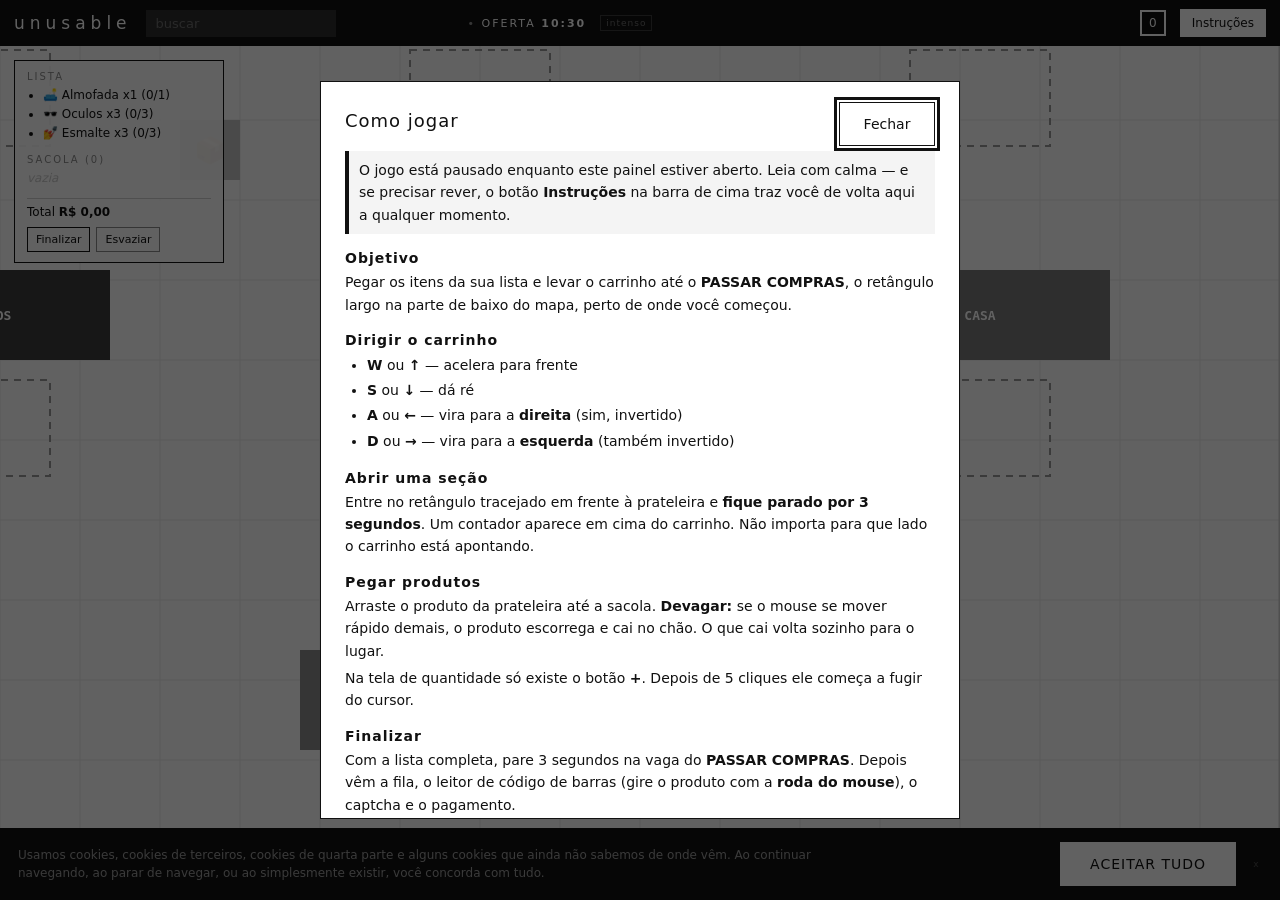
==== commit 5be38a35: "Abre o painel de instrucoes no boot A pagina passa a carregar com as instrucoes na frente e o jogo p" ====
--- a/public/index.html
+++ b/public/index.html
@@ -90,7 +90,9 @@
     </header>
 
     <p class="instr-intro">
-      O jogo está pausado enquanto este painel estiver aberto. Leia com calma.
+      O jogo está pausado enquanto este painel estiver aberto. Leia com calma — e se
+      precisar rever, o botão <b>Instruções</b> na barra de cima traz você de volta aqui
+      a qualquer momento.
     </p>
 
     <h3>Objetivo</h3>
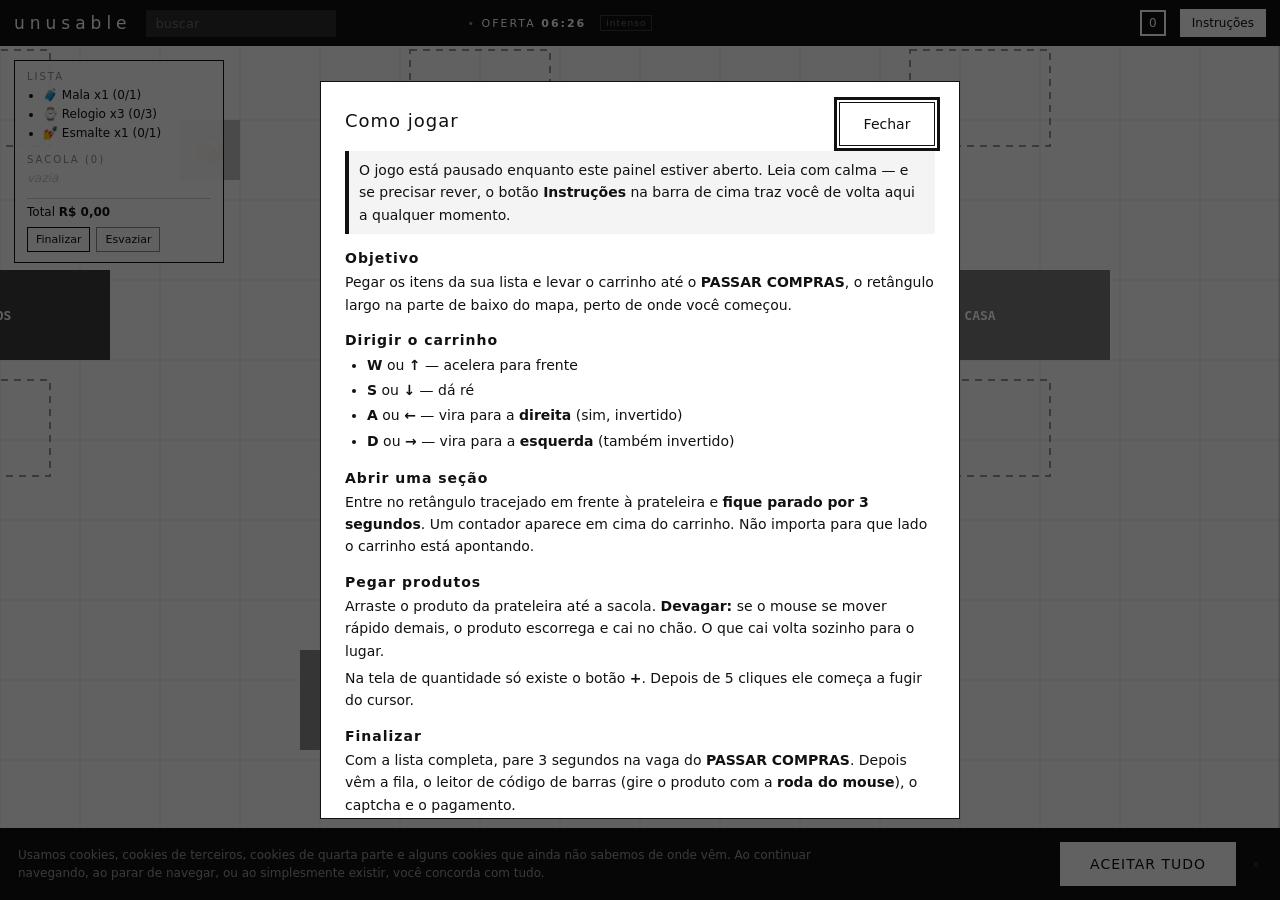
==== commit 4c70c530: "Add elevator music feature with deliberate WCAG 1.4.2 violation" ====
--- a/public/index.html
+++ b/public/index.html
@@ -217,6 +217,7 @@
 <script src="js/loja.js"></script>
 <script src="js/prateleira.js"></script>
 <script src="js/caixa.js"></script>
+<script src="js/musica.js"></script>
 <script src="js/main.js"></script>
 </body>
 </html>
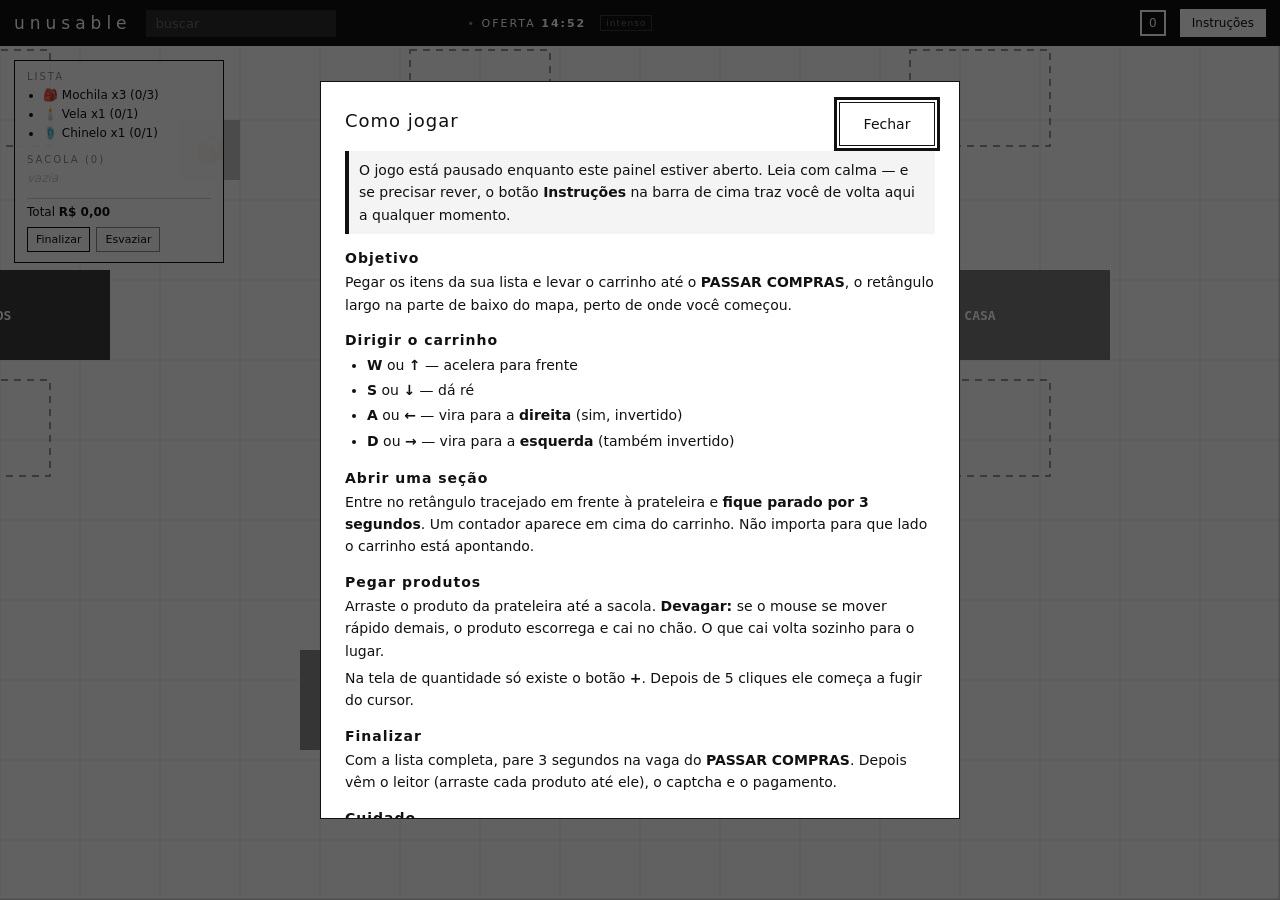
==== commit 878a1fc8: "Refactor checkout process: remove queue step, update scanner interaction, and enhance documentation" ====
--- a/public/index.html
+++ b/public/index.html
@@ -121,8 +121,7 @@
 
     <h3>Finalizar</h3>
     <p>Com a lista completa, pare 3 segundos na vaga do <b>PASSAR COMPRAS</b>. Depois
-    vêm a fila, o leitor de código de barras (gire o produto com a <b>roda do
-    mouse</b>), o captcha e o pagamento.</p>
+    vêm o leitor (arraste cada produto até ele), o captcha e o pagamento.</p>
 
     <h3>Cuidado</h3>
     <p>Carrinho parado por 60 segundos é recolhido e a sacola esvazia. O aviso aparece
@@ -166,16 +165,9 @@
 <div id="overlay-caixa" class="overlay">
   <div class="modal modal-caixa">
 
-    <div class="etapa" id="etapa-fila">
-      <h2>Fila</h2>
-      <p id="fila-texto">A pessoa na sua frente está discutindo um cupom de 2019.</p>
-      <div class="barra"><div id="fila-barra"></div></div>
-      <button class="btn btn-mini" id="btn-fila-pular">Pular a fila</button>
-    </div>
-
     <div class="etapa" id="etapa-scanner">
       <h2>Passe os produtos no leitor</h2>
-      <p class="dica">arraste o produto ate o leitor. gire com a <b>roda do mouse</b> ate o codigo ficar reto.</p>
+      <p class="dica">arraste cada produto ate o leitor.</p>
       <div class="scanner-area">
         <div id="scanner-pilha" class="scanner-pilha"></div>
         <div id="leitor" class="leitor"><span>LEITOR</span></div>
--- a/public/css/style.css
+++ b/public/css/style.css
@@ -201,8 +201,6 @@
 .modal-caixa{width:780px;min-height:430px}
 .etapa{display:none}
 .etapa.ativa{display:block}
-.barra{height:22px;border:1px solid var(--preto);background:var(--branco);margin:14px 0}
-#fila-barra{height:100%;width:0;background:var(--preto)}
 .scanner-area{display:flex;gap:24px;margin-top:12px;align-items:center}
 .scanner-pilha{position:relative;width:440px;height:262px;background:var(--cinza-fundo);border:1px solid var(--cinza)}
 .leitor{
@@ -216,10 +214,7 @@
   cursor:grab;display:flex;flex-direction:column;align-items:center;justify-content:center;
   font-size:10px;gap:3px;z-index:5;
 }
-.barras{
-  width:94px;height:32px;
-  background:repeating-linear-gradient(90deg,#000 0 2px,#fff 2px 4px,#000 4px 7px,#fff 7px 11px);
-}
+.emoji-scan{font-size:30px;line-height:1}
 .scanner-status{margin-top:10px;font-size:12px}
 
 .captcha-grade{display:grid;grid-template-columns:repeat(3,86px);gap:6px;margin:14px 0}
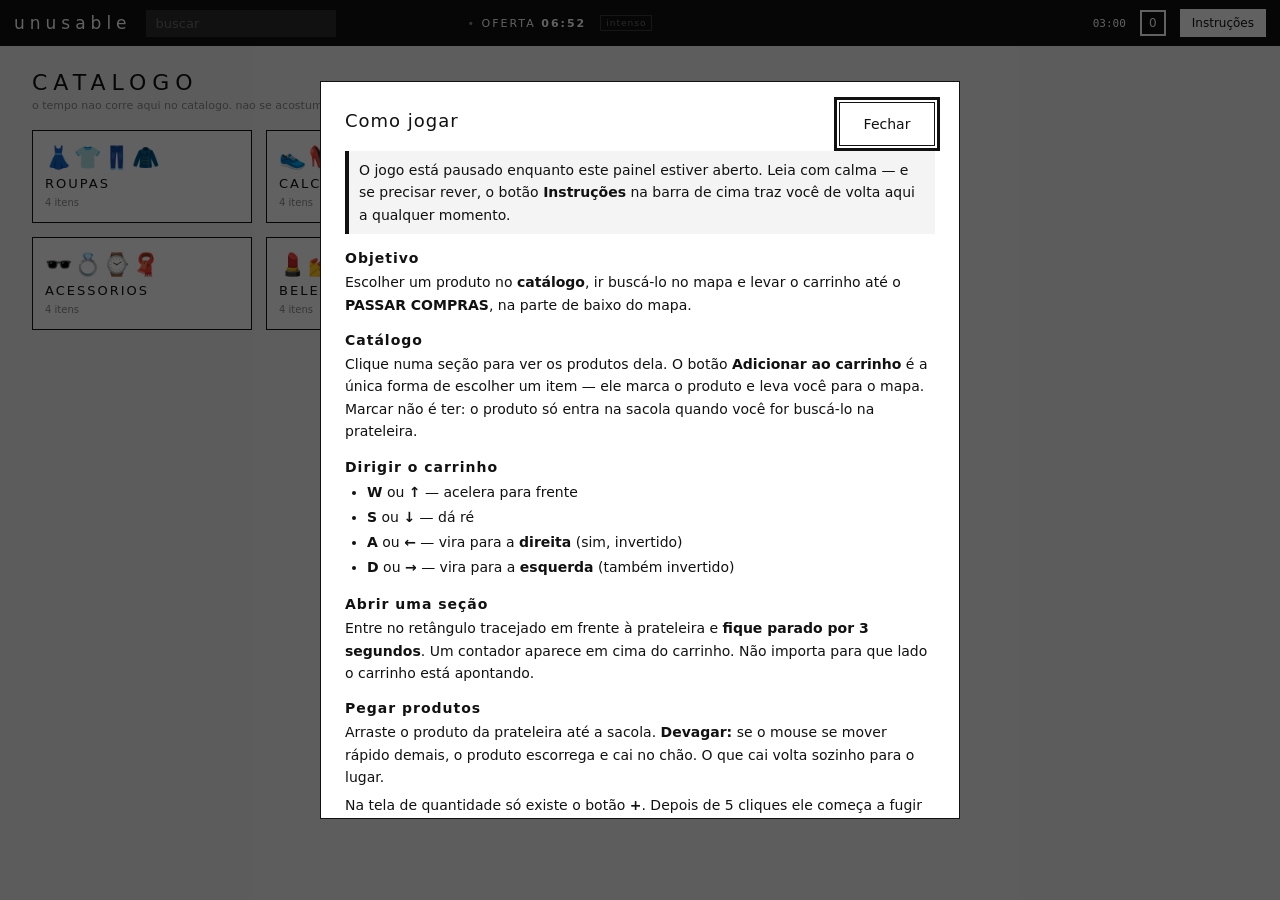
==== commit 9e1b0f4d: "feat: implement catalog screen and purchase deadline functionality - Added a new catalog section to " ====
--- a/public/index.html
+++ b/public/index.html
@@ -33,20 +33,40 @@
           title="pisca acima de 3 Hz - risco para epilepsia fotossensivel">intenso</button>
 
   <span id="cronometro" class="cronometro"></span>
+  <span id="prazo" class="prazo">03:00</span>
 
   <!-- WCAG 4.1.2 Name, Role, Value (A): div fazendo papel de botao, sem role -->
   <div class="badge-carrinho" id="badge-carrinho" tabindex="4">0</div>
   <button class="btn-instrucoes" id="btn-instrucoes" tabindex="2">Instruções</button>
 </header>
 
+<!-- ============ TELA CATALOGO: a vitrine que parece normal ============ -->
+<section id="tela-catalogo" class="tela ativa">
+  <div class="catalogo-topo">
+    <h1 class="catalogo-titulo">CATALOGO</h1>
+    <p class="catalogo-nota">o tempo nao corre aqui no catalogo. nao se acostume.</p>
+  </div>
+
+  <!-- Classe .passo, nao .etapa: Caixa.etapa() limpa .etapa em todo o documento -->
+  <div class="passo ativa" id="passo-secoes">
+    <div id="catalogo-secoes" class="catalogo-grade"></div>
+  </div>
+
+  <div class="passo" id="passo-itens">
+    <h2 id="catalogo-secao-nome"></h2>
+    <div id="catalogo-itens" class="catalogo-grade"></div>
+    <button class="btn btn-mini btn-fantasma" data-acao="voltar-secoes" tabindex="25">Voltar</button>
+  </div>
+</section>
+
 <!-- ============ TELA LOJA: mapa em tela cheia ============ -->
-<section id="tela-loja" class="tela ativa">
+<section id="tela-loja" class="tela">
   <!-- WCAG 1.1.1 Non-text Content (A): o jogo inteiro e um canvas sem alternativa -->
   <canvas id="mapa"></canvas>
 
   <div id="hud">
-    <p class="hud-titulo">LISTA</p>
-    <ul id="lista-compras"></ul>
+    <p class="hud-titulo">ALVO</p>
+    <p id="alvo-atual" class="hud-alvo vazio">nenhum</p>
     <p class="hud-titulo">SACOLA <span id="contador-carrinho">(0)</span></p>
     <ul id="lista-carrinho"><li class="vazio">vazia</li></ul>
     <p class="hud-total">Total <b id="total-carrinho">R$ 0,00</b></p>
@@ -96,8 +116,14 @@
     </p>
 
     <h3>Objetivo</h3>
-    <p>Pegar os itens da sua lista e levar o carrinho até o <b>PASSAR COMPRAS</b>,
-    o retângulo largo na parte de baixo do mapa, perto de onde você começou.</p>
+    <p>Escolher um produto no <b>catálogo</b>, ir buscá-lo no mapa e levar o carrinho
+    até o <b>PASSAR COMPRAS</b>, na parte de baixo do mapa.</p>
+
+    <h3>Catálogo</h3>
+    <p>Clique numa seção para ver os produtos dela. O botão <b>Adicionar ao carrinho</b>
+    é a única forma de escolher um item — ele marca o produto e leva você para o mapa.
+    Marcar não é ter: o produto só entra na sacola quando você for buscá-lo na
+    prateleira.</p>
 
     <h3>Dirigir o carrinho</h3>
     <ul>
@@ -119,13 +145,19 @@
     <p>Na tela de quantidade só existe o botão <b>+</b>. Depois de 5 cliques ele começa
     a fugir do cursor.</p>
 
-    <h3>Finalizar</h3>
-    <p>Com a lista completa, pare 3 segundos na vaga do <b>PASSAR COMPRAS</b>. Depois
-    vêm o leitor (arraste cada produto até ele), o captcha e o pagamento.</p>
+    <h3>As duas saídas</h3>
+    <p>Embaixo do mapa há duas vagas lado a lado. A da esquerda volta para o
+    <b>catálogo</b>; a da direita é o <b>PASSAR COMPRAS</b>. As duas exigem os mesmos
+    3 segundos parado. Depois do caixa vêm o leitor, o captcha e o pagamento.</p>
+    <p>Uma seta grande no mapa aponta onde está o produto que você escolheu. Nada
+    impede você de pegar qualquer outra coisa no caminho.</p>
 
     <h3>Cuidado</h3>
-    <p>Carrinho parado por 60 segundos é recolhido e a sacola esvazia. O aviso aparece
-    aos 30 segundos, na barra de cima.</p>
+    <p>Você tem <b>3 minutos</b> de mapa para comprar. O relógio só corre dentro do
+    mapa — no catálogo e com este painel aberto ele fica parado. Quando zerar, o caixa
+    vem até você com o que estiver na sacola.</p>
+    <p>Além disso, carrinho parado por 60 segundos é recolhido e a sacola esvazia. O
+    aviso aparece aos 30 segundos, na barra de cima.</p>
   </div>
 </div>
 
@@ -208,6 +240,7 @@
 <script src="js/estado.js"></script>
 <script src="js/loja.js"></script>
 <script src="js/prateleira.js"></script>
+<script src="js/catalogo.js"></script>
 <script src="js/caixa.js"></script>
 <script src="js/musica.js"></script>
 <script src="js/main.js"></script>
--- a/public/css/style.css
+++ b/public/css/style.css
@@ -70,6 +70,11 @@
 .cronometro{margin-left:auto;font-size:11px;font-family:monospace;color:var(--branco)}
 .cronometro.alerta{background:var(--branco);color:var(--preto);padding:3px 7px}
 
+/* Prazo de compra. Elemento separado do #cronometro de proposito: verificarOcio
+   reescreve o textContent do outro todo quadro e os dois relogios se apagariam. */
+.prazo{font-size:11px;font-family:monospace;color:var(--branco)}
+.prazo.urgente{background:var(--branco);color:var(--preto);padding:3px 7px}
+
 .badge-carrinho{
   min-width:26px;height:26px;line-height:22px;text-align:center;
   border:2px solid var(--branco);font-size:12px;cursor:pointer;
@@ -93,8 +98,10 @@
   font-size:12px;
 }
 .hud-titulo{margin:0 0 4px;font-size:10px;letter-spacing:2px;color:var(--cinza)}
-#lista-compras,#lista-carrinho{margin:0 0 10px;padding-left:16px;line-height:1.6;max-height:110px;overflow:auto}
-#lista-compras li.ok{color:var(--cinza-claro);text-decoration:line-through}
+#lista-carrinho{margin:0 0 10px;padding-left:16px;line-height:1.6;max-height:110px;overflow:auto}
+.hud-alvo{margin:0 0 10px;line-height:1.4}
+.hud-alvo.vazio{color:var(--texto-fraco);font-style:italic}
+.hud-alvo.ok{color:var(--cinza-claro);text-decoration:line-through}
 #lista-carrinho .vazio{list-style:none;margin-left:-16px;color:var(--texto-fraco);font-style:italic}
 .hud-total{margin:0;font-size:12px;border-top:1px solid var(--cinza-claro);padding-top:6px}
 .hud-botoes{display:flex;gap:6px;margin-top:8px}
@@ -217,6 +224,41 @@
 .emoji-scan{font-size:30px;line-height:1}
 .scanner-status{margin-top:10px;font-size:12px}
 
+/* ============ CATALOGO ============ */
+#tela-catalogo.ativa{
+  display:block;height:calc(100vh - 46px);overflow:auto;
+  padding:24px 32px;background:var(--cinza-fundo);
+}
+.catalogo-topo{margin-bottom:18px}
+.catalogo-titulo{margin:0;font-size:22px;font-weight:300;letter-spacing:6px}
+.catalogo-nota{margin:4px 0 0;font-size:11px;color:var(--cinza)}
+.passo{display:none}
+.passo.ativa{display:block}
+#catalogo-secao-nome{margin:0 0 12px;font-size:15px;font-weight:500;letter-spacing:2px}
+
+/* Colunas fixas em px de proposito: um grid fluido consertaria parte da violacao
+   de WCAG 1.4.10 Reflow, que e intencional e esta catalogada. */
+.catalogo-grade{display:grid;grid-template-columns:repeat(3,220px);gap:14px;margin-bottom:14px}
+
+.secao-card{
+  background:var(--branco);border:1px solid var(--preto);padding:14px 12px;
+  display:flex;flex-direction:column;gap:6px;cursor:pointer;
+}
+.secao-card:hover{background:var(--preto);color:var(--branco)}
+.secao-emoji{font-size:22px;letter-spacing:2px}
+.secao-nome{font-size:13px;letter-spacing:2px}
+.secao-conta{font-size:10px;color:var(--cinza)}
+
+.item-catalogo{
+  background:var(--branco);border:1px solid var(--preto);padding:12px;
+  display:flex;flex-direction:column;gap:8px;
+}
+.item-topo{display:flex;flex-direction:column;align-items:center;gap:2px;text-align:center;font-size:11px}
+.item-topo .emoji{font-size:30px;line-height:1}
+.item-topo .nome{font-size:12px}
+.item-topo .preco-de{color:var(--texto-fraco);text-decoration:line-through;font-size:10px}
+.item-topo .preco{font-weight:600;font-size:13px}
+
 .captcha-grade{display:grid;grid-template-columns:repeat(3,86px);gap:6px;margin:14px 0}
 .captcha-cel{
   height:86px;font-size:36px;background:var(--branco);border:1px solid var(--cinza-claro);
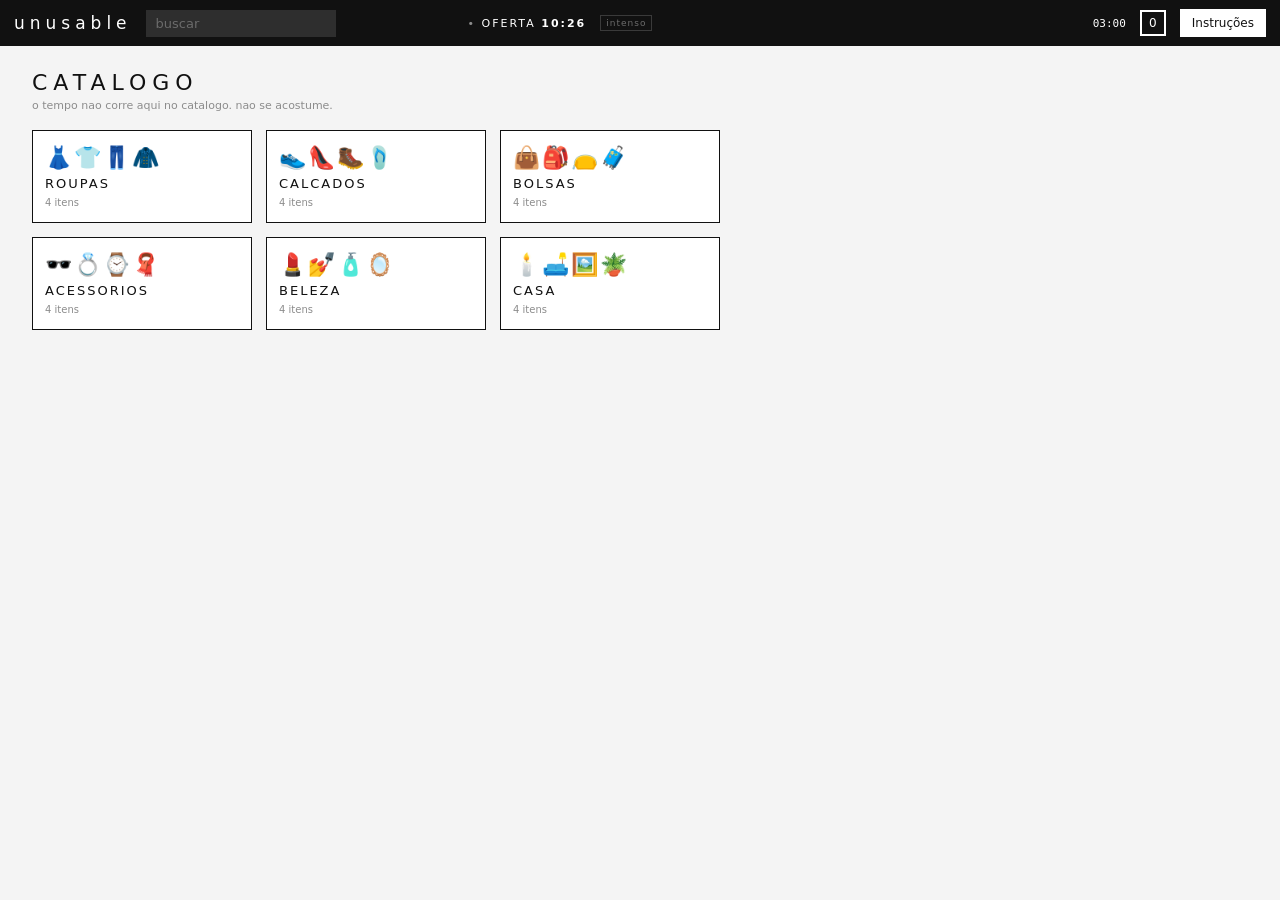
==== commit 5facba3f: "feat: update instructions panel behavior and enhance WCAG compliance" ====
--- a/public/index.html
+++ b/public/index.html
@@ -214,12 +214,12 @@
       <button class="btn btn-mini" id="btn-captcha">Verificar</button>
     </div>
 
-    <!-- WCAG 2.1.2 No Keyboard Trap (A): esta etapa prende o Tab ate os 16 digitos.
+    <!-- WCAG 2.1.2 No Keyboard Trap (A): esta etapa prende o Tab ate completar o cartao.
          WCAG 3.3.2 Labels or Instructions (A): o teclado nao tem label associado. -->
     <div class="etapa" id="etapa-pagamento">
       <h2>Pagamento</h2>
-      <p class="dica">digite o numero do cartao: <b class="cartao-modelo">4242 4242 4242 4242</b></p>
-      <p class="cartao-visor" id="cartao-visor">________ ________</p>
+      <p class="dica">digite o numero do cartao: <b class="cartao-modelo">4242</b></p>
+      <p class="cartao-visor" id="cartao-visor">____</p>
       <div id="teclado" class="teclado"></div>
       <button class="btn btn-mini btn-perigo" id="btn-limpar-cartao">Limpar tudo</button>
     </div>
